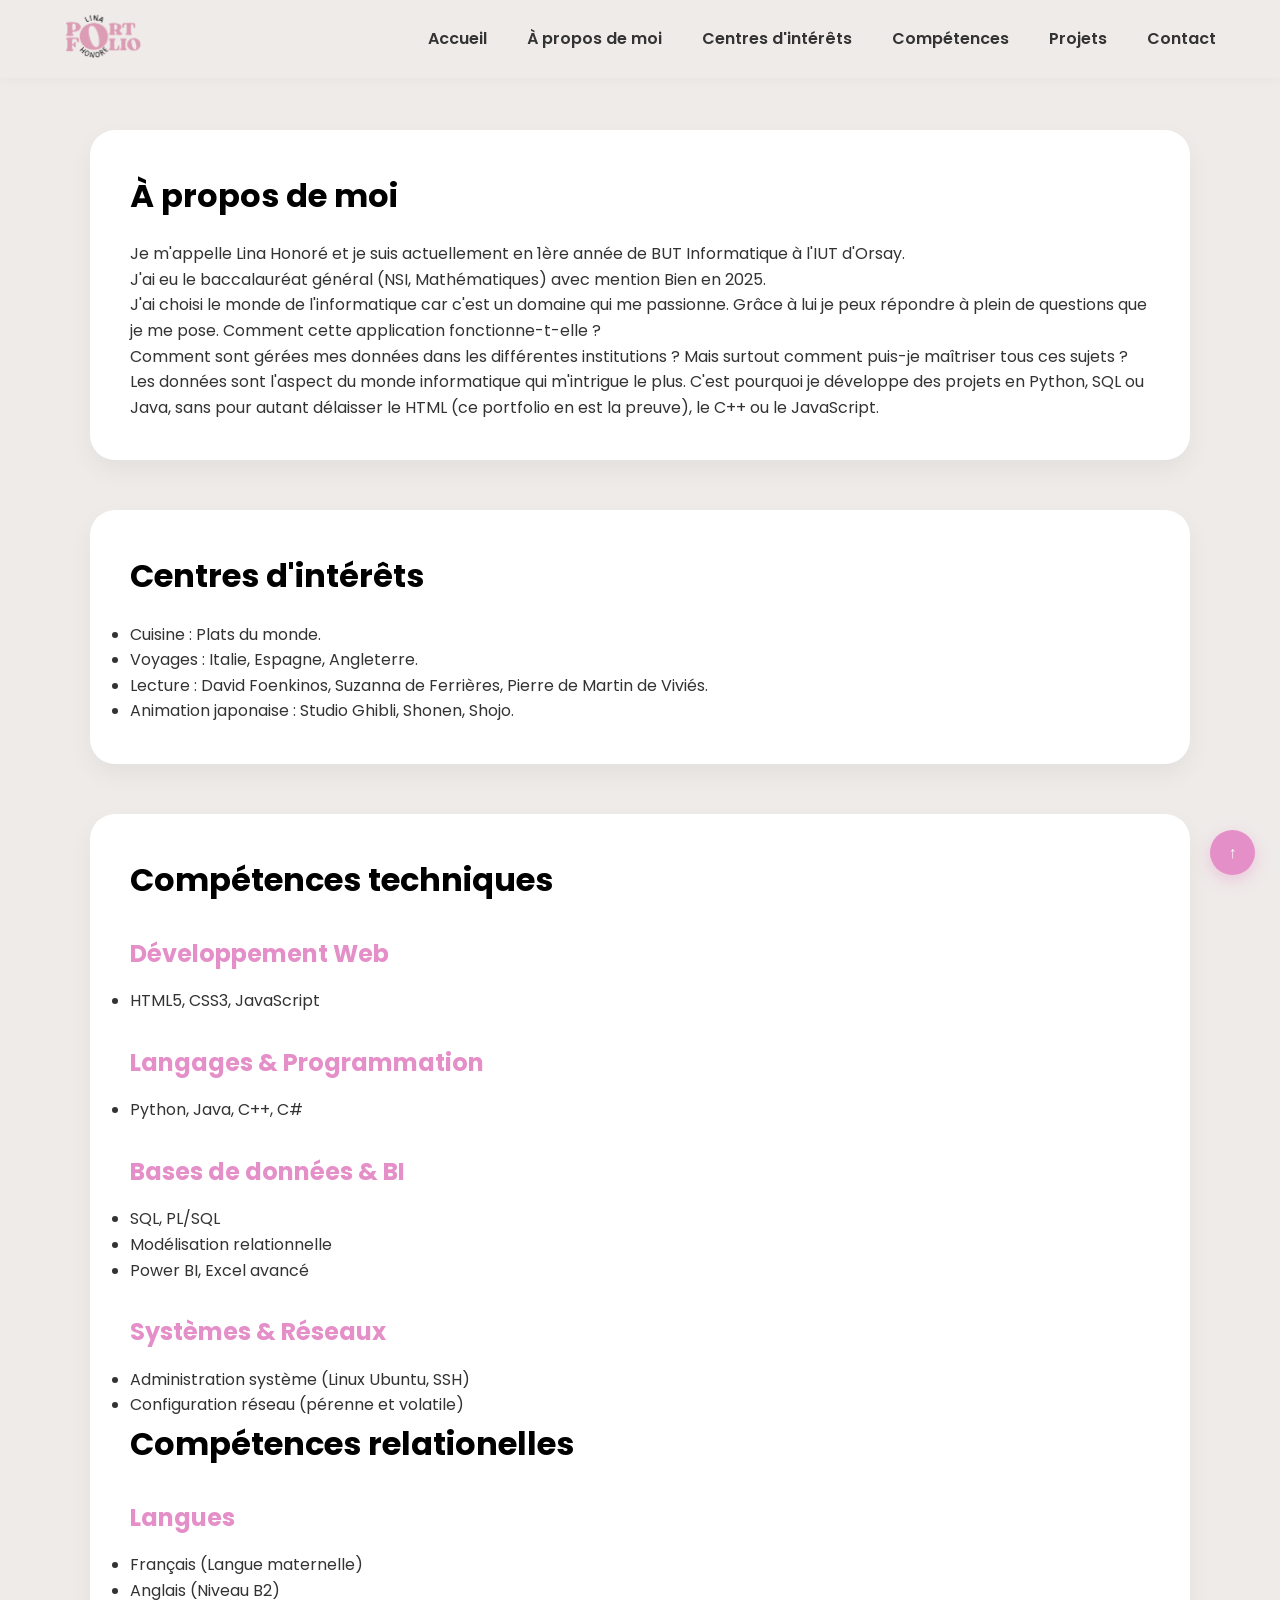
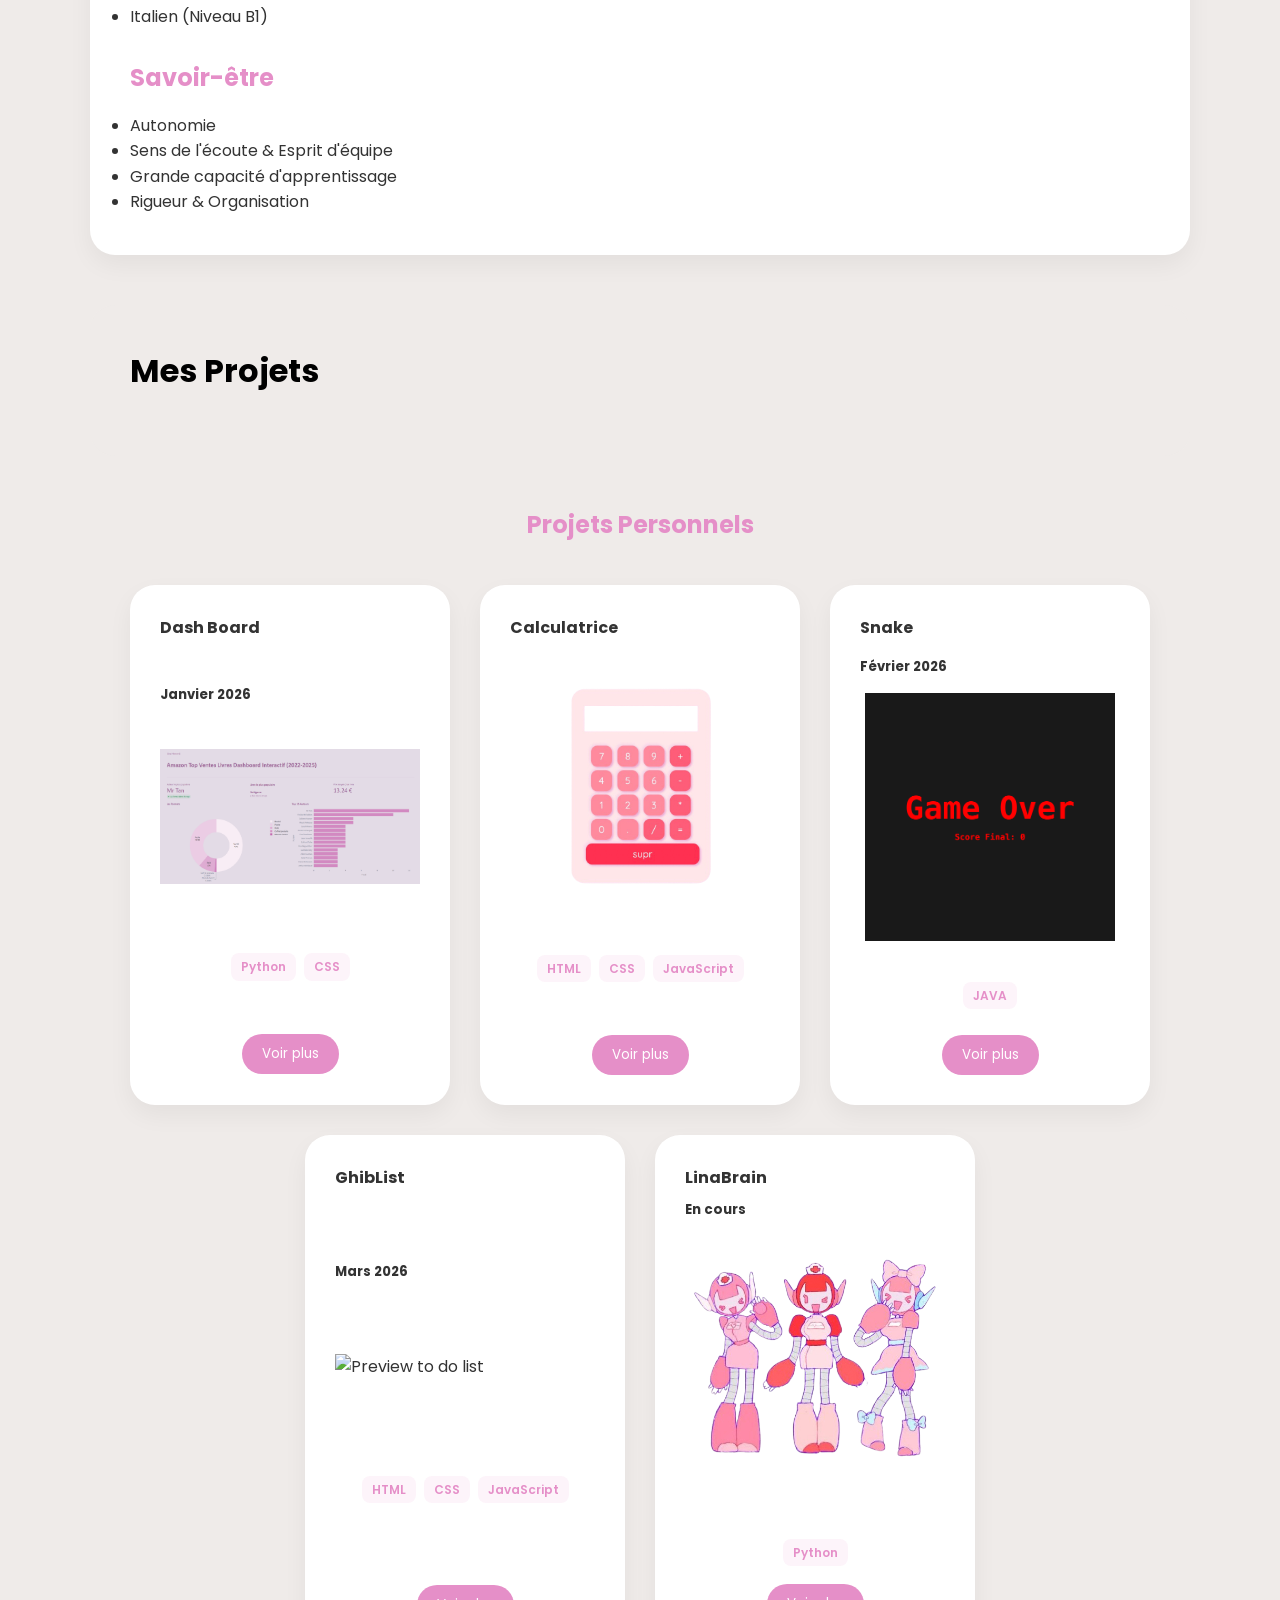
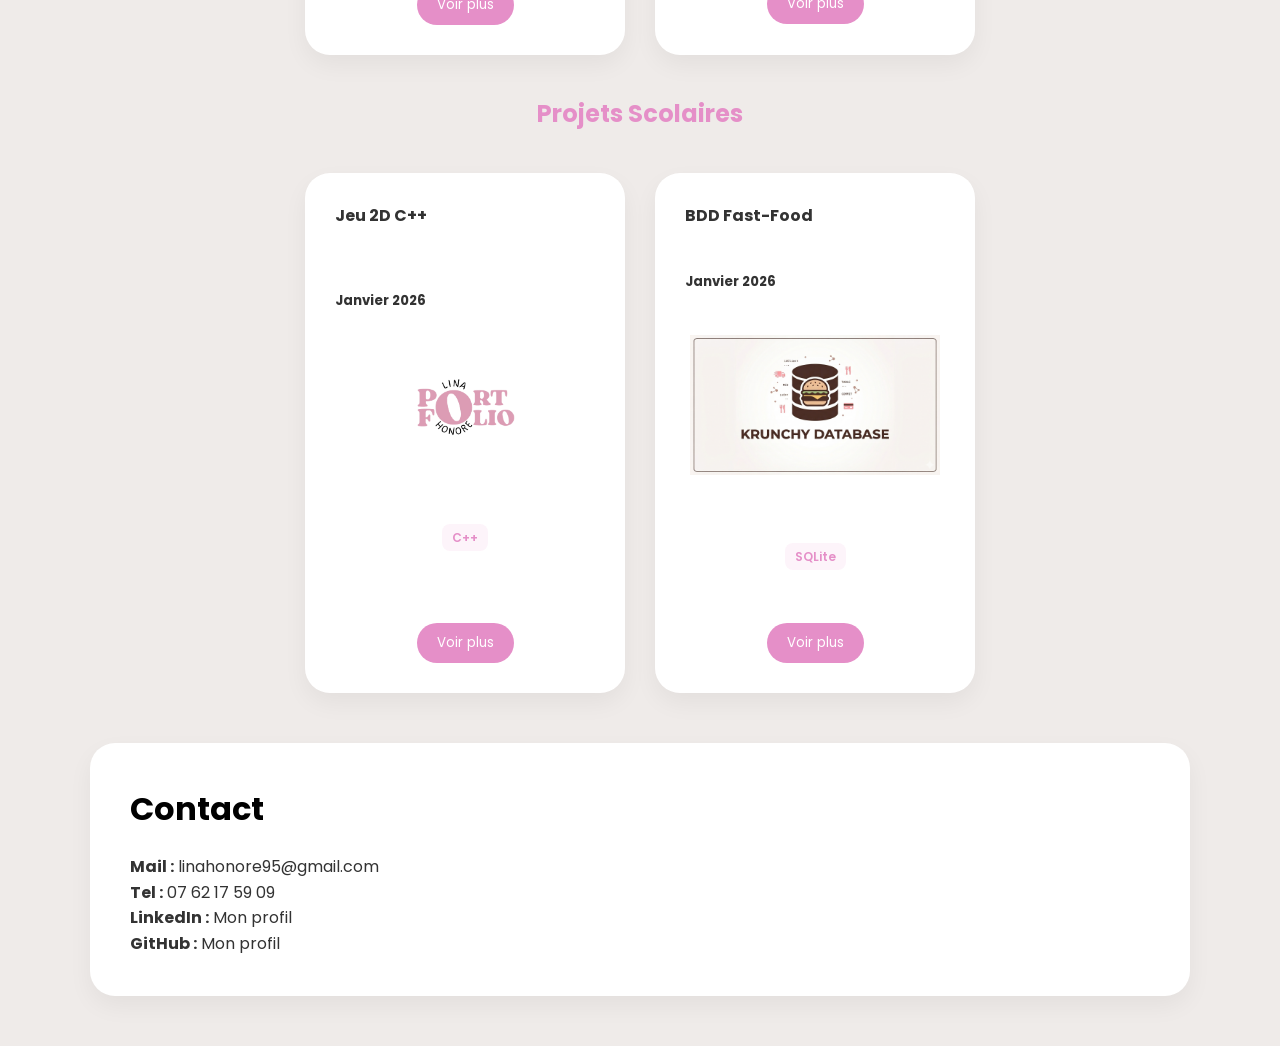
==== portfolio/portfolio.html @ df6c530e "ameliorations des competences" ====
<!DOCTYPE html>
<html lang="fr">
<head>
    <meta charset="UTF-8">
    <meta name="viewport" content="width=device-width, initial-scale=1.0">
    <link rel="stylesheet" href="./portfolio.css">
    <link href="https://fonts.googleapis.com/css2?family=Poppins:wght@400;600&display=swap" rel="stylesheet">
    <link rel="icon" type="image/png" href="./images/rond_rose.png">
    <title>Portfolio - Lina Honoré</title>
</head> 
<body>
    <header>
        <nav class="navbar">
            <div class="logo"><img src="./images/logo.png" alt="Logo"></div>
            
            <button class="hamburger" id="hamburger-btn">
                <span></span>
                <span></span>
                <span></span>
            </button>

            <ul class="nav-links" id="nav-menu">
                <li><a href="#">Accueil</a></li>
                <li><a href="#ABT_ME">À propos de moi</a></li>
                <li><a href="#INTERET">Centres d'intérêts</a></li>
                <li><a href="#COMPETENCES">Compétences</a></li> 
                <li class="dropdown">
                    <a href="#PROJECT">Projets</a>
                    <ul class="dropdown-menu">
                        <li><a href="#PERSO">Personnels</a></li>
                        <li><a href="#SCHOOL">Scolaires</a></li>
                    </ul>
                </li>
                <li><a href="#CONTACT">Contact</a></li>
            </ul>
        </nav>
    </header>

    <main>
        <section id="ABT_ME" class="card-large">
            <article>
                <h1>À propos de moi</h1>
                <p>Je m'appelle Lina Honoré et je suis actuellement en <bold>1ère année de BUT Informatique</bold> à l'IUT d'Orsay.</p>
                <p>J'ai eu le baccalauréat général (NSI, Mathématiques) avec mention Bien en 2025.</p>
                <p>J'ai choisi le monde de l'informatique car c'est un domaine qui me passionne. Grâce à lui je peux répondre à plein de questions que je me pose. Comment cette application fonctionne-t-elle ? <br>Comment sont gérées mes données dans les différentes institutions ? Mais surtout comment puis-je maîtriser tous ces sujets ?</p>
                <p>Les données sont l'aspect du monde informatique qui m'intrigue le plus. C'est pourquoi je développe des projets en Python, SQL ou Java, sans pour autant délaisser le HTML (ce portfolio en est la preuve), le C++ ou le JavaScript.</p>
            </article>
        </section>

        <section id="INTERET" class="card-large">
            <article>
                <h1>Centres d'intérêts</h1>
                <ul>
                    <li> Cuisine : Plats du monde.</li>
                    <li> Voyages : Italie, Espagne, Angleterre.</li>
                    <li> Lecture : David Foenkinos, Suzanna de Ferrières, Pierre de Martin de Viviés.</li>
                    <li>Animation japonaise : Studio Ghibli, Shonen, Shojo.</li>
                </ul>
            </article>
        </section>

        <section id="COMPETENCES" class="card-large">
            <article class="competences">
                <h1>Compétences techniques</h1>

                 <h3>Développement Web</h3>
                    <ul> 
                        <li>HTML5, CSS3, JavaScript</li>
                    </ul>

                <h3>Langages & Programmation</h3>
                    <ul> 
                        <li>Python, Java, C++, C#</li>
                    </ul>

                <h3>Bases de données & BI</h3>
                    <ul> 
                        <li>SQL, PL/SQL</li>
                        <li>Modélisation relationnelle</li>
                        <li>Power BI, Excel avancé</li>
                    </ul>

                <h3>Systèmes & Réseaux</h3>
                    <ul> 
                        <li>Administration système (Linux Ubuntu, SSH)</li>
                        <li>Configuration réseau (pérenne et volatile)</li>
                    </ul>

                <h1>Compétences relationelles</h1>

                <h3>Langues</h3>
                    <ul> 
                        <li>Français (Langue maternelle)</li>
                        <li>Anglais (Niveau B2)</li>
                        <li>Italien (Niveau B1)</li>
                    </ul>

                    <h3>Savoir-être</h3> 
                    <ul> 
                        <li>Autonomie</li>
                        <li>Sens de l'écoute & Esprit d'équipe</li>
                        <li>Grande capacité d'apprentissage</li>
                        <li>Rigueur & Organisation</li> 
                    </ul>
            </article>
        </section>

        <section id="PROJECT" class="card-large">
            <h2>Mes Projets</h2>
        </section>

        <div class="container">
            <h3 id="PERSO">Projets Personnels</h3>
            <div class="project-grid">
                
                <article class="flash-card">
                    <div class="card-inner">
                        <div class="card-front">
                            <h4>Dash Board</h4>
                            <h5>Janvier 2026</h5>
                            <img src="images/dashboard.PNG" alt="dashboard">
                            <div class="infos">
                                <p>Python</p><p>CSS</p>
                            </div>
                            <button class="btn-flip">Voir plus</button>
                        </div>
                        <div class="card-back">
                            <p>Analyse dynamique des <strong>top ventes de livres Amazon</strong> sur 4 ans. Ce projet Python m'a permis de relever le défi du Data Cleaning pour transformer un dataset brut en indicateurs visuels.</p>
                            <div class="card-footer">
                                <a href="https://dashboardamazon-ty3m9qspj4ftuhwtfvxdkk.streamlit.app" target="_blank" class="btn-project">Voir le Dashboard</a>
                                <div class="sources">
                                    <span>Aide :</span>
                                    <a href="https://youtu.be/D0D4Pa22iG0" target="_blank">Vidéo 1</a>, 
                                    <a href="https://youtu.be/fThcHGiTOeQ" target="_blank">Vidéo 2</a>
                                </div>
                                <div class="ameliorations">
                                    <ul>Améliorations à venir : 
                                        <li> Trier par plusieurs auteurs ou titres </li>
                                    </ul>
                                </div>
                            </div>
                            <button class="btn-flip back">Retour</button>
                        </div>
                    </div>
                </article>

                <article class="flash-card">
                    <div class="card-inner">
                        <div class="card-front">
                            <h4>Calculatrice</h4>
                            <img src="./images/image_calc.png" alt="Calculatrice" style="width:150px">
                            <div class="infos">
                                <p>HTML</p><p>CSS</p><p>JavaScript</p>
                            </div>
                            <button class="btn-flip">Voir plus</button>
                        </div>
                        <div class="card-back">
                            <p>J'ai réalisé une calculatrice à l'aide de HTML, CSS et JavaScript. Cela a été amusant et m'a permis d'apprendre quelques bases en JS.</p>
                            <div class="card-footer">
                                <a href="./calculatrice/calculatrice.html" class="btn-project">Tester</a>
                                <div class="sources">
                                    <span>Aide :</span>
                                    <a href="https://youtu.be/WfFWiy2Xu3M" target="_blank">Vidéo 1</a>
                                </div>
                                <div class="ameliorations">
                                    <ul>Améliorations à venir : 
                                        <li> Ajouter racine carrée </li>
                                        <li> Parenthèses pour la priorité </li>
                                    </ul>
                                </div>
                            </div>
                            <button class="btn-flip back">Retour</button>
                        </div>
                    </div>
                </article>

                <article class="flash-card">
                    <div class="card-inner">
                        <div class="card-front">
                            <h4>Snake</h4>
                            <h5>Février 2026</h5>
                            <img src="images/GAMEOVER.png" alt="Snake" style="width:250px;"> 
                            <div class="infos">
                                <p>JAVA</p>
                            </div>
                            <button class="btn-flip">Voir plus</button>
                        </div>
                        <div class="card-back">
                            <p>Pour me familiariser avec le JAVA avant le début de mon S2 j'ai décidé de reproduire l'incontournable jeu du serpent mangeur de pommes.</p>
                            <div class="card-footer">
                                <a href="https://github.com/hnrlina/java-snake-game" target="_blank" class="btn-project">Code Source</a>
                                <div class="sources">
                                    <span>Aide :</span>
                                    <a href="https://www.youtube.com/watch?v=bI6e6qjJ8JQ" target="_blank">Vidéo</a> 
                                </div>
                                <div class="ameliorations">
                                    <ul>Améliorations à venir : 
                                        <li> Travail sur le design du serpent </li>
                                        <li> Faire apparaître plusieurs pommes </li>
                                    </ul>
                                </div>
                            </div>
                            <button class="btn-flip back">Retour</button>
                        </div>
                    </div>
                </article>
                
                <article class="flash-card">
                    <div class="card-inner">
                        <div class="card-front">
                            <h4>GhibList</h4>
                            <h5>Mars 2026</h5>
                           <img src="images/PreviewToDo.png" alt="Preview to do list" style="width: 1000px;">
                            <div class="infos">
                                <p>HTML</p><p>CSS</p><p>JavaScript</p>
                            </div>
                            <button class="btn-flip">Voir plus</button>
                        </div>
                        <div class="card-back">
                            <p>J'aime beaucoup m'organiser et je voulais une to do list qui me corresponde, alors en faire une sur le thème de studio ghibli était un choix parfait.<br/> Elle a pour fonctionnalité d'ajouter et supprimer des tâches, d'en marquer comme terminer et elle a une barre du progression.</p>
                            <div class="card-footer">
                                <a href="https://hnrlina.github.io/ghiblist/" class="btn-project">Faites votre liste</a>
                                <div class="sources">
                                    <span>Aide :</span>
                                    <a href="https://www.youtube.com/watch?v=G0jO8kUrg-I&t=133s" target="_blank">Vidéo</a>
                                </div>
                            </div>
                            <button class="btn-flip back">Retour</button>
                        </div>
                    </div>
                </article>
                
                <article class="flash-card">
                    <div class="card-inner">
                        <div class="card-front">
                            <h4>LinaBrain</h4>
                            <h5>En cours</h5>
                            <img src="images/pinkrobot.png" alt="Snake" style="width:250px;"> 
                            <div class="infos">
                                <p>Python</p>
                            </div>
                            <button class="btn-flip">Voir plus</button>
                        </div>
                        <div class="card-back">
                            <p>Création d'un modèle de langage spécialisé par Transfer Learning.</p>
                            <div class="card-footer">
                                <a href="" target="_blank" class="btn-project">À venir</a>
                            </div>
                            <button class="btn-flip back">Retour</button>
                        </div>
                    </div>
                </article>
            </div>
        </div>

        <div class="container">
            <h3 id="SCHOOL">Projets Scolaires</h3>
            <div class="project-grid">
                
                <article class="flash-card">
                    <div class="card-inner">
                        <div class="card-front">
                            <h4>Jeu 2D C++</h4>
                            <h5>Janvier 2026</h5>
                            <img src="images/logo.png" alt="C++" style="width:100px;">
                            <div class="infos"><p>C++</p></div>
                            <button class="btn-flip">Voir plus</button>
                        </div>
                        <div class="card-back">
                            <p>Développement d'un jeu en C++ utilisant des concepts de programmation orientée objet appris en cours.</p>
                            <div class="card-footer">
                                <a href="https://github.com/hnrlina/MonJeuSDL2" class="btn-project">En savoir plus</a>
                            </div>
                            <button class="btn-flip back">Retour</button>
                        </div>
                    </div>
                </article>

                <article class="flash-card">
                    <div class="card-inner">
                        <div class="card-front">
                            <h4>BDD Fast-Food</h4>
                            <h5>Janvier 2026</h5>
                            <img src="images/bdd.png" alt="SQL" style="width:250px;"> 
                            <div class="infos"><p>SQLite</p></div>
                            <button class="btn-flip">Voir plus</button>
                        </div>
                        <div class="card-back">
                            <p>Conception et implémentation d'une base de données relationnelle SQL.</p>
                            <div class="card-footer">
                                <a href="https://github.com/hnrlina/BDD-FastFood/" class="btn-project">En savoir plus</a>
                            </div>
                            <button class="btn-flip back">Retour</button>
                        </div>
                    </div>
                </article>

            </div>
        </div>

        <section id="CONTACT" class="card-large">
            <h1>Contact</h1>
            <p><strong>Mail :</strong> linahonore95@gmail.com</p>
            <p><strong>Tel :</strong> 07 62 17 59 09</p>
            <p><strong>LinkedIn :</strong> <a href="https://www.linkedin.com/in/lina-honoré-961589383" target="_blank">Mon profil</a></p>
            <p><strong>GitHub :</strong> <a href="https://github.com/hnrlina" target="_blank">Mon profil</a></p>
        </section>

        <a href="#" class="back-to-top">↑</a>    
    </main>

    <script>
        // --- GESTION DES FLIP CARDS ---
        document.querySelectorAll('.btn-flip').forEach(btn => {
            btn.addEventListener('click', function(e) {
                e.stopPropagation(); 
                this.closest('.flash-card').classList.toggle('is-flipped');
            });
        });

        // --- GESTION DU MENU MOBILE ---
        const hamburgerBtn = document.getElementById('hamburger-btn');
        const navMenu = document.getElementById('nav-menu');
        const navLinks = document.querySelectorAll('.nav-links a');

        hamburgerBtn.addEventListener('click', () => {
            hamburgerBtn.classList.toggle('active');
            navMenu.classList.toggle('active');
        });

        navLinks.forEach(link => {
            link.addEventListener('click', () => {
                hamburgerBtn.classList.remove('active');
                navMenu.classList.remove('active');
            });
        });
    </script>
</body>
</html>
---- portfolio/portfolio.css ----
/*couleur golbal*/
:root {
    --bg-main: #EFEBE9;
    --bg-card: #FFFFFF;
    --bg-nav: #EFEBE9;
    --accent: #E58FC8;
    --text-dark: #333333;
    --text-black: #000000;
    --shadow-soft: 0 10px 25px rgba(0, 0, 0, 0.05);
    --shadow-hover: 0 15px 35px rgba(229, 143, 200, 0.2);
    --transition: all 0.3s ease;
}

* { margin: 0; padding: 0; box-sizing: border-box; }
html { scroll-behavior: smooth; }
body { 
    background-color: var(--bg-main); 
    font-family: 'Poppins', sans-serif; 
    color: var(--text-dark); 
    line-height: 1.6;
    padding-top: 80px;
}

/*navbar + hamburger */
.navbar {
    display: flex;
    align-items: center;
    justify-content: space-between;
    background-color: var(--bg-nav);
    padding: 10px 5%;
    position: fixed; 
    top: 0;
    left: 0;
    width: 100%; 
    z-index: 1000;
    box-shadow: 0 2px 10px rgba(0,0,0,0.03);
}

.logo img { height: 50px; }

.nav-links { display: flex; list-style: none; gap: 40px; }

.nav-links a {
    text-decoration: none !important;
    color: inherit;
    font-weight: 600;
    position: relative;
    transition: color 0.3s;
}

/* Animation soulignement liens */
.nav-links a:not(.btn-project)::after {
    content: '';
    display: block;
    width: 0;
    height: 2px;
    background: var(--accent);
    transition: width 0.3s;
    position: absolute;
    bottom: -2px;
    left: 0;
}
.nav-links a:hover::after { width: 100%; }

/* Style du bouton Hamburger (Caché sur PC) */
.hamburger {
    display: none;
    flex-direction: column;
    justify-content: space-between;
    width: 30px;
    height: 21px;
    background: none;
    border: none;
    cursor: pointer;
    padding: 0;
    z-index: 2000;
}
.hamburger span {
    width: 100%;
    height: 3px;
    background-color: var(--text-dark);
    border-radius: 3px;
    transition: all 0.3s ease;
}

a {
text-decoration: none !important;
color: inherit;
position: relative;
transition: color 0.3s;
}

a:not(.back-to-top):not(.btn-project)::after {
content: '';
display: block;
width: 0;
height: 2px;
background: #E58FC8;
transition: width 0.3s;
position: absolute;
bottom: -2px;
left: 0;
}

a:not(.back-to-top):not(.btn-project):hover::after {
width: 100%;
}

a:hover {
color: #E58FC8;
}
/*menu réduit (déroulant) */
.dropdown { position: relative; }
.dropdown-menu {
    position: absolute; top: 100%; left: 0; background: white;
    min-width: 160px; padding: 10px 0; border-radius: 8px;
    box-shadow: var(--shadow-soft); opacity: 0; visibility: hidden;
    transform: translateY(10px); transition: var(--transition);
}
.dropdown:hover .dropdown-menu { opacity: 1; visibility: visible; transform: translateY(0); }
.dropdown-menu li { list-style: none; padding: 5px 20px; }

/*taille des cartes */
.container { 
    max-width: 1100px; /* Augmenté de 1000px à 1100px */
    margin: 0 auto; 
    width: 95%; 
}

section { 
    max-width: 1100px; /* Augmenté de 1000px à 1100px */
    margin: 50px auto; 
    width: 95%; 
}
section[id="PROJECT"]{
    background-color: #EFEBE9;
    box-shadow: none;
}
.card-large {
    background: var(--bg-card);
    padding: 40px;
    border-radius: 25px;
    box-shadow: var(--shadow-soft);
}

h1, h2 { font-size: 2rem; margin-bottom: 20px; color: var(--text-black); }
h3 { color: var(--accent); margin: 40px 0 20px; font-size: 1.5rem; text-align: center;}
.competences h3 {
    text-align: left;
    margin: 30px 0 15px;
    color: var(--accent);
}

/* flashcards */
.project-grid {
    display: flex;
    flex-wrap: wrap;
    gap: 30px;
    justify-content: center;
    margin: 40px 0;
}

.flash-card {
    width: 320px; /* Taille pour 3 cartes sur 1100px */
    height: 520px; 
    perspective: 1000px;
    background-color: transparent;
    border: none;
    transition: transform 0.4s cubic-bezier(0.25, 0.8, 0.25, 1);
}

.card-inner {
    position: relative;
    width: 100%;
    height: 100%;
    transition: transform 0.8s cubic-bezier(0.4, 0, 0.2, 1);
    transform-style: preserve-3d;
}

.flash-card.is-flipped .card-inner { transform: rotateY(180deg); }

.card-front, .card-back {
    position: absolute;
    width: 100%;
    height: 100%;
    backface-visibility: hidden;
    background-color: #FFFFFF;
    border-radius: 25px;
    padding: 30px;
    box-shadow: var(--shadow-soft);
    display: flex;
    flex-direction: column;
    justify-content: space-between;
}

.ameliorations {
margin-top: 20px;
padding-top: 20px;
border-top: 1px solid #F5F5F5;
}

.ameliorations li {
font-size: 0.80rem;
list-style-type: none;
position: relative;
padding-left: 20px;
background-image: url("images/rond_rose.png");
margin-bottom: 5px;
text-align: left;
}

.ameliorations li::before {
content: "";
position: absolute;
left: 0;
top: 50%;
transform: translateY(-50%);
width: 15px;
height: 15px;
background-image: url("images/rond_rose.png");
background-size: contain;
background-repeat: no-repeat;
}

/* Cible toutes les images à l'intérieur de tes flash-cards */
.card-front img, .card-back img {
    display: block;      
    margin-left: auto;    
    margin-right: auto;   /* centrage */
    
    max-width: 100%;      /* Empêche l'image de déborder de la carte */
    height: auto;       
    
    margin-bottom: 15px;  /* Ajoute un petit espace sous l'image */
}

.card-back {
    transform: rotateY(180deg);
    background-color: #FFF9FC; 
    overflow-y: auto; 
}

.flash-card:hover { transform: translateY(-10px); }
.flash-card:hover .card-front { box-shadow: var(--shadow-hover); }

/* boutons + infos flashcards */
.btn-flip {
    background: var(--accent);
    color: white;
    border: none;
    padding: 10px 20px;
    border-radius: 20px;
    cursor: pointer;
    font-family: 'Poppins', sans-serif;
    align-self: center;
    transition: var(--transition);
}

.infos { display: flex; flex-wrap: wrap; gap: 8px; justify-content: center; margin: 10px 0; }
.infos p {
    background-color: rgba(229, 143, 200, 0.1); 
    color: var(--accent);       
    padding: 4px 10px;          
    border-radius: 8px;         
    font-size: 0.75rem;          
    font-weight: 600;           
}

.btn-project {
    display: inline-block;
    background: var(--accent);
    color: white !important;
    padding: 8px 15px;
    border-radius: 10px;
    font-size: 0.9rem;
    margin-bottom: 10px;
}



/* pour mobile */
@media (max-width: 768px) {
    
    .hamburger { display: flex; }

    
    .nav-links {
        position: fixed;
        top: 0;
        right: -100%; 
        width: 100%;  
        height: 100vh;
        background-color: var(--bg-nav);
        flex-direction: column;
        justify-content: center;
        align-items: center;
        transition: 0.4s ease-in-out;
        z-index: 1500;
        gap: 25px;
    }

    
    .nav-links.active {
        right: 0;
    }

    /* animation de la croix */
    .hamburger.active span:nth-child(1) { transform: translateY(9px) rotate(45deg); }
    .hamburger.active span:nth-child(2) { opacity: 0; }
    .hamburger.active span:nth-child(3) { transform: translateY(-9px) rotate(-45deg); }

    /* 5. Affichage des sous-menus en mobile */
    .dropdown-menu {
        display: block !important;
        position: static !important;
        visibility: visible !important;
        opacity: 1 !important;
        box-shadow: none !important;
        text-align: center;
        padding: 0 !important;
        transform: none !important;
    }
    .dropdown-menu li a { color: black; font-size: 0.9rem !important; }

    /* ajustement des cartes sur mobile */
    .flash-card { width: 100%; height: auto; min-height: 500px; }
    .card-large { padding: 25px; }
    h1 { font-size: 1.6rem; }
}


.back-to-top {
    position: fixed; bottom: 25px; right: 25px;
    background: var(--accent); color: white !important;
    width: 45px; height: 45px; border-radius: 50%;
    display: flex; align-items: center; justify-content: center;
    box-shadow: 0 5px 15px rgba(229, 143, 200, 0.4);
    z-index: 1000;
}
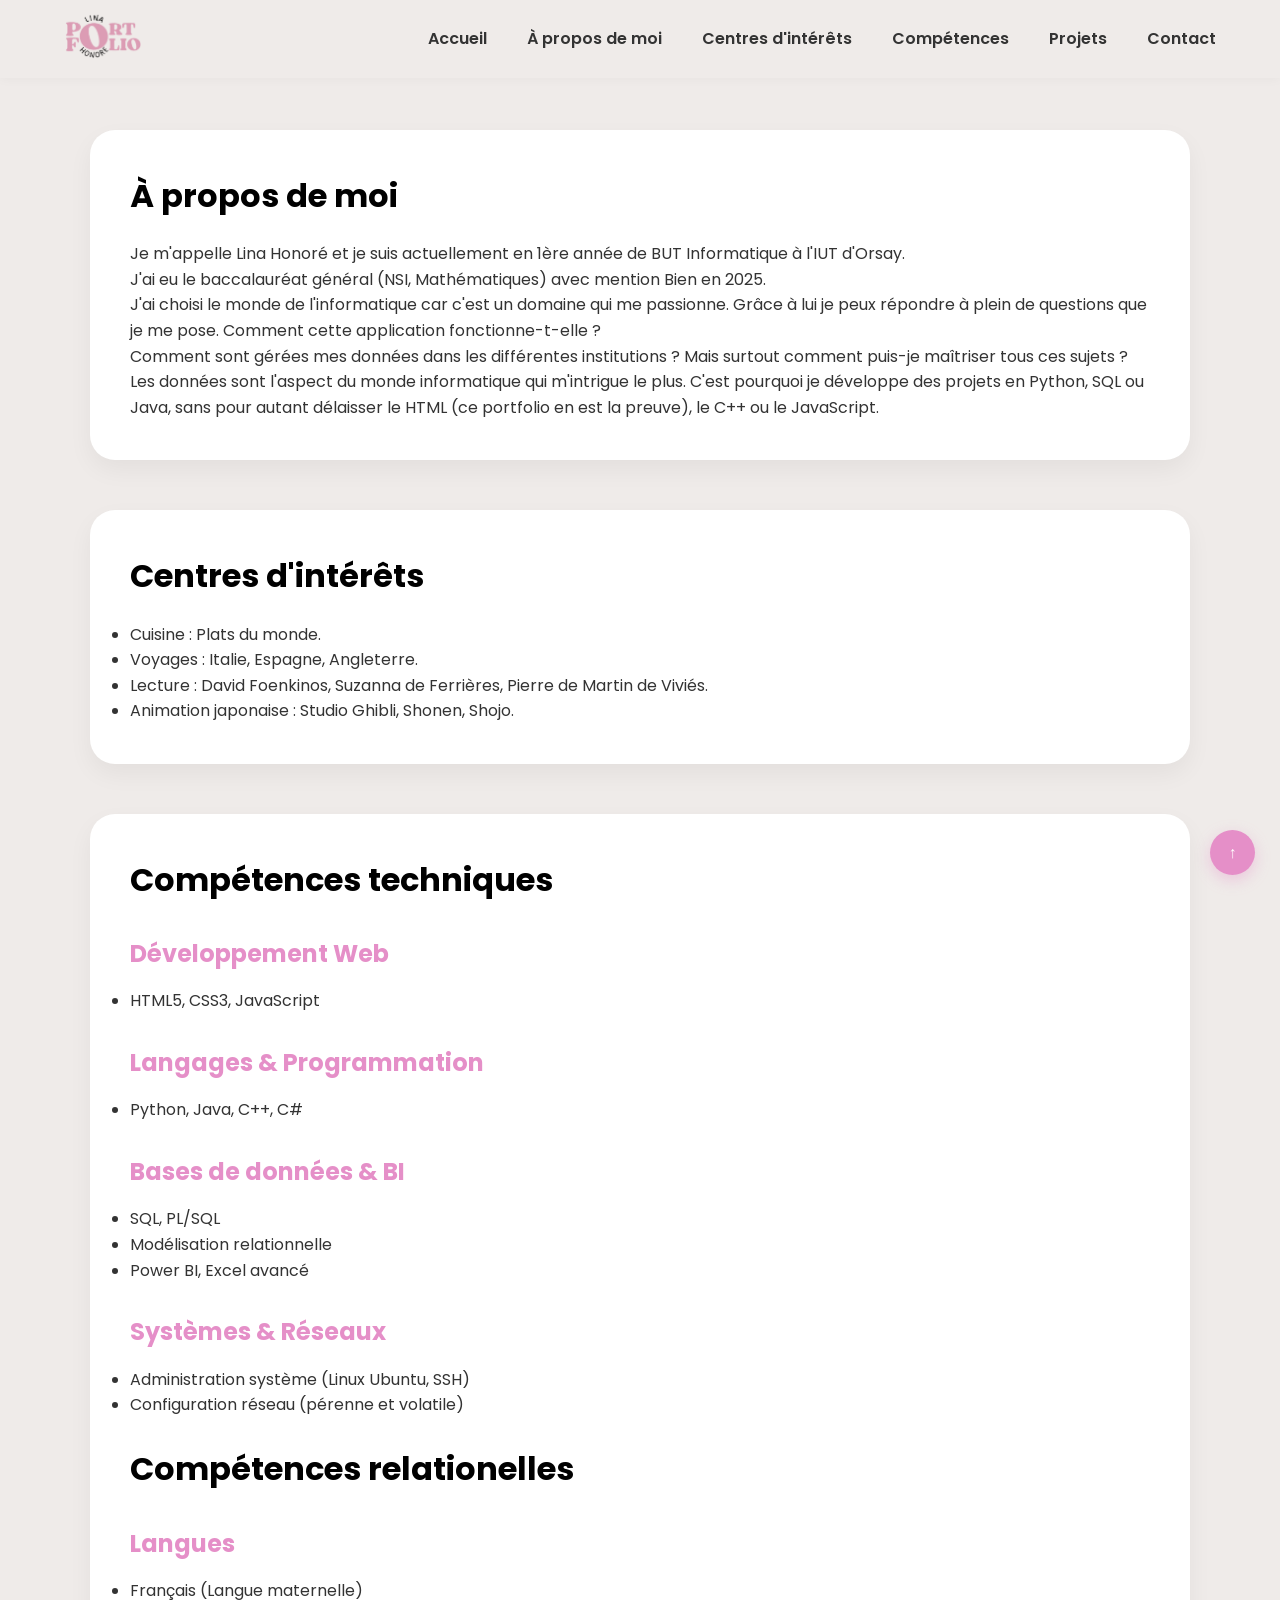
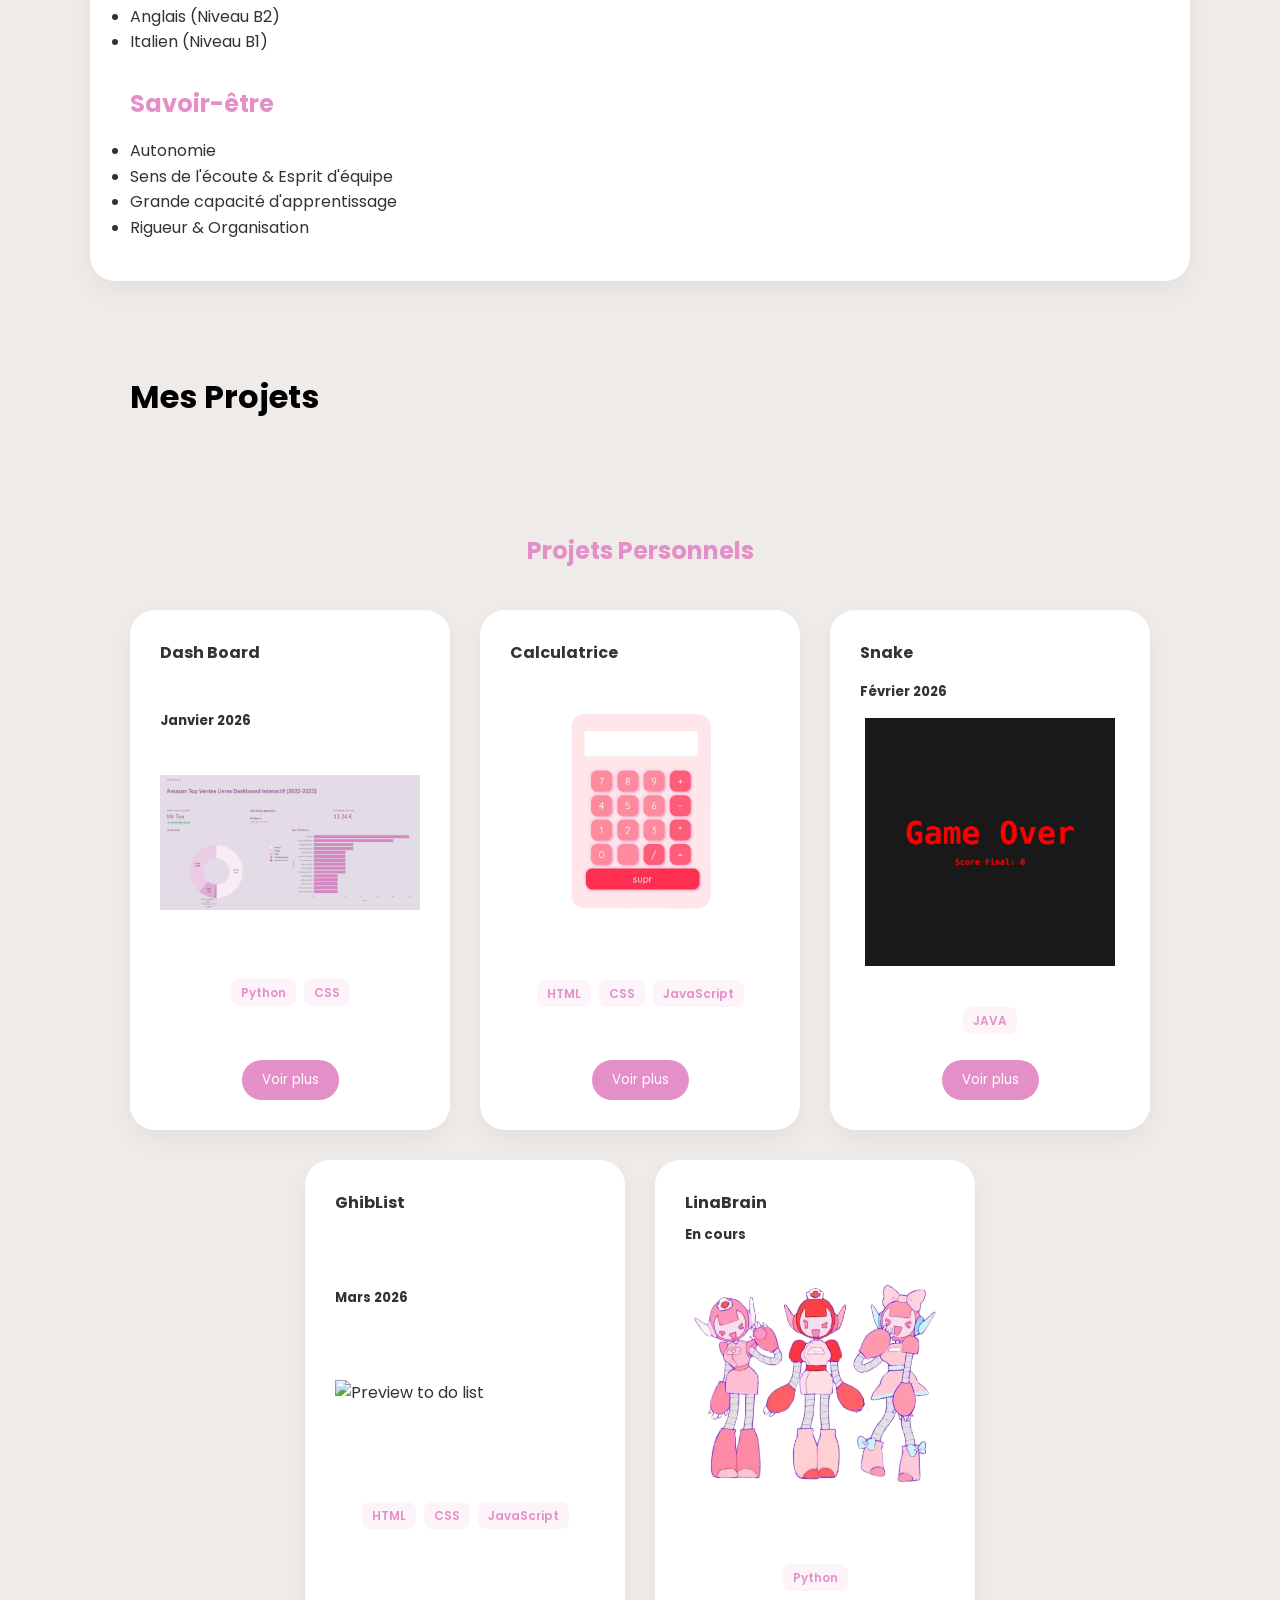
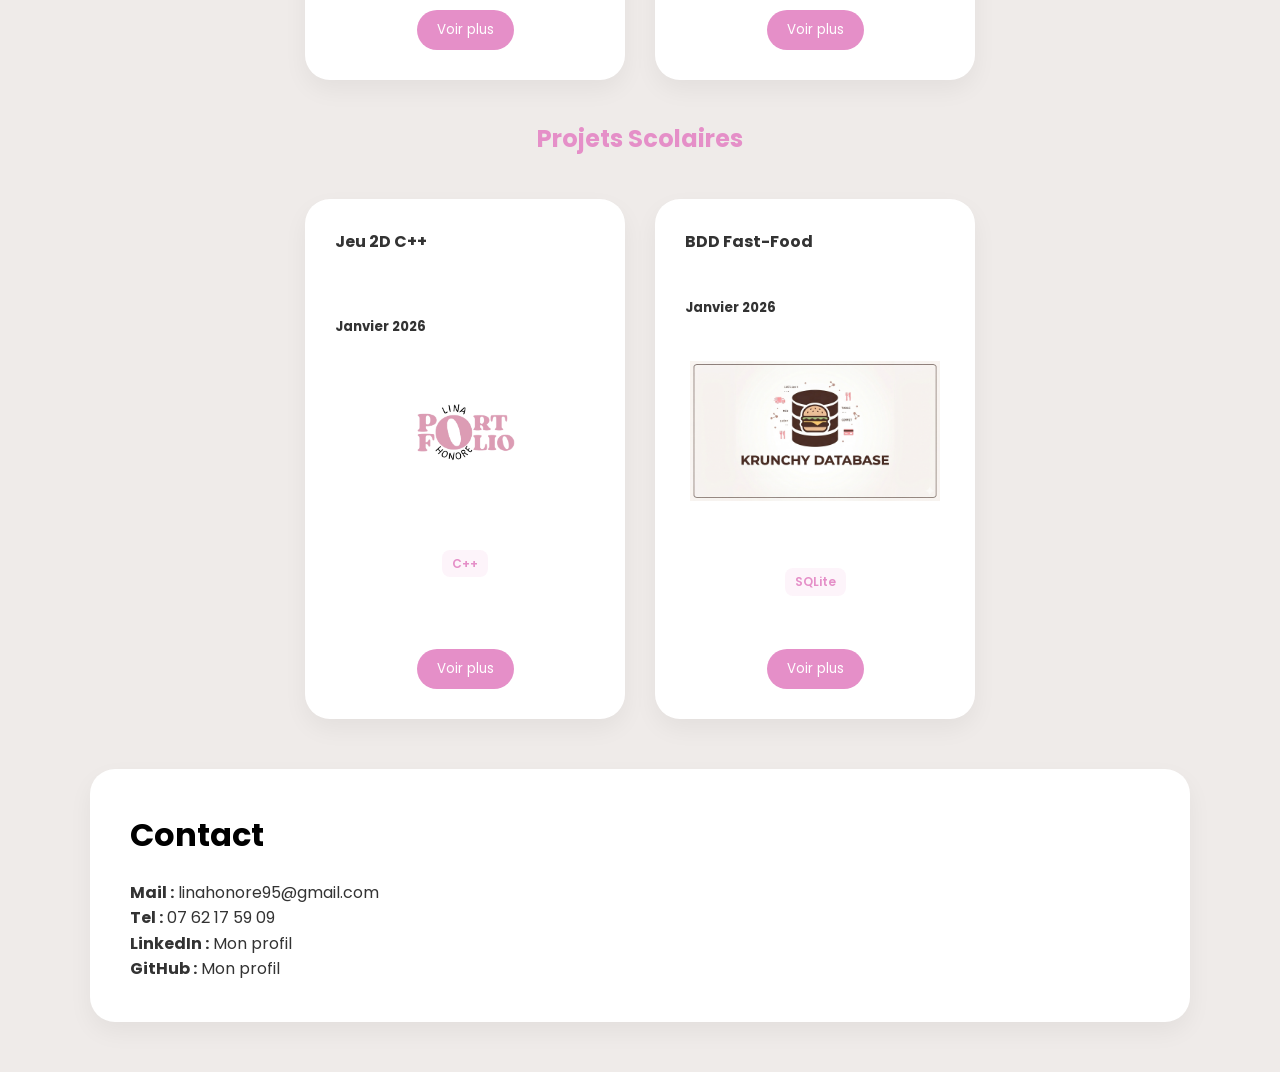
==== commit 7c410207: "saut de ligne" ====
--- a/portfolio/portfolio.html
+++ b/portfolio/portfolio.html
@@ -85,7 +85,7 @@
                         <li>Administration système (Linux Ubuntu, SSH)</li>
                         <li>Configuration réseau (pérenne et volatile)</li>
                     </ul>
-
+                <br/>
                 <h1>Compétences relationelles</h1>
 
                 <h3>Langues</h3>
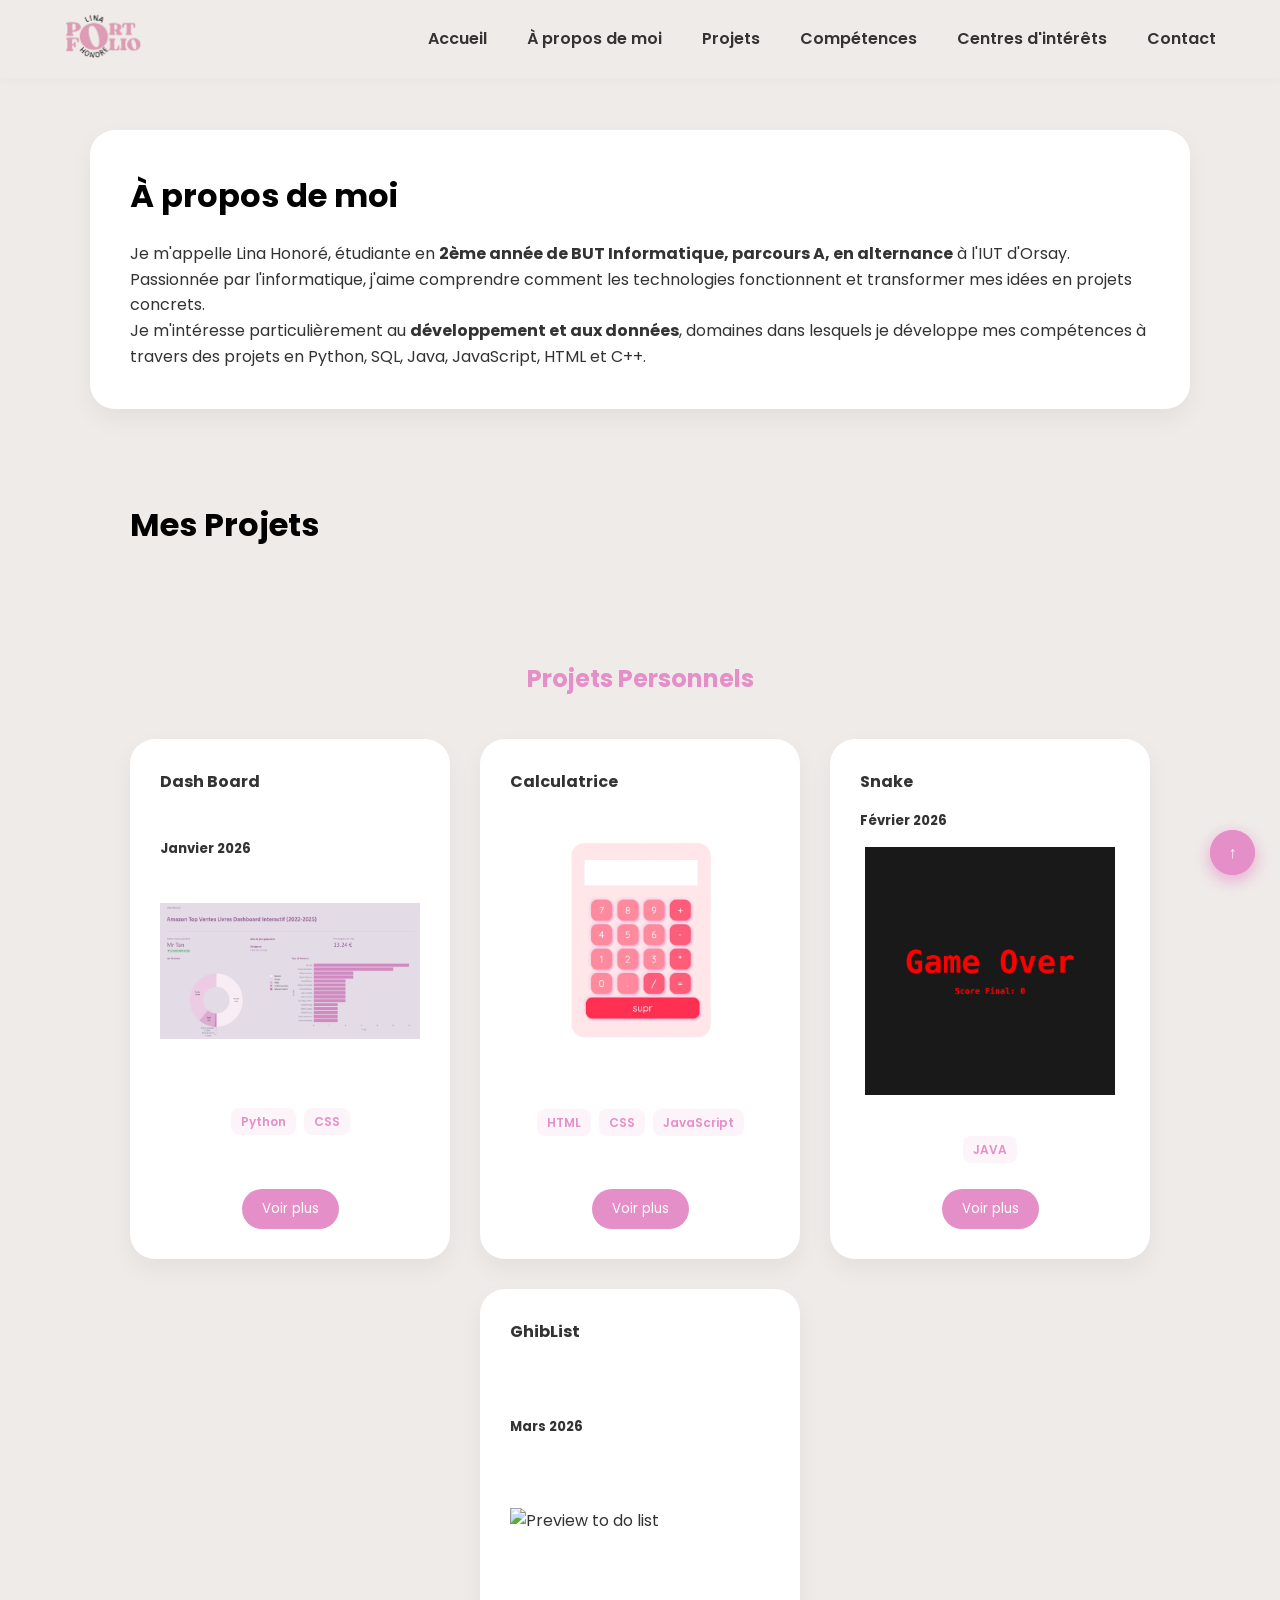
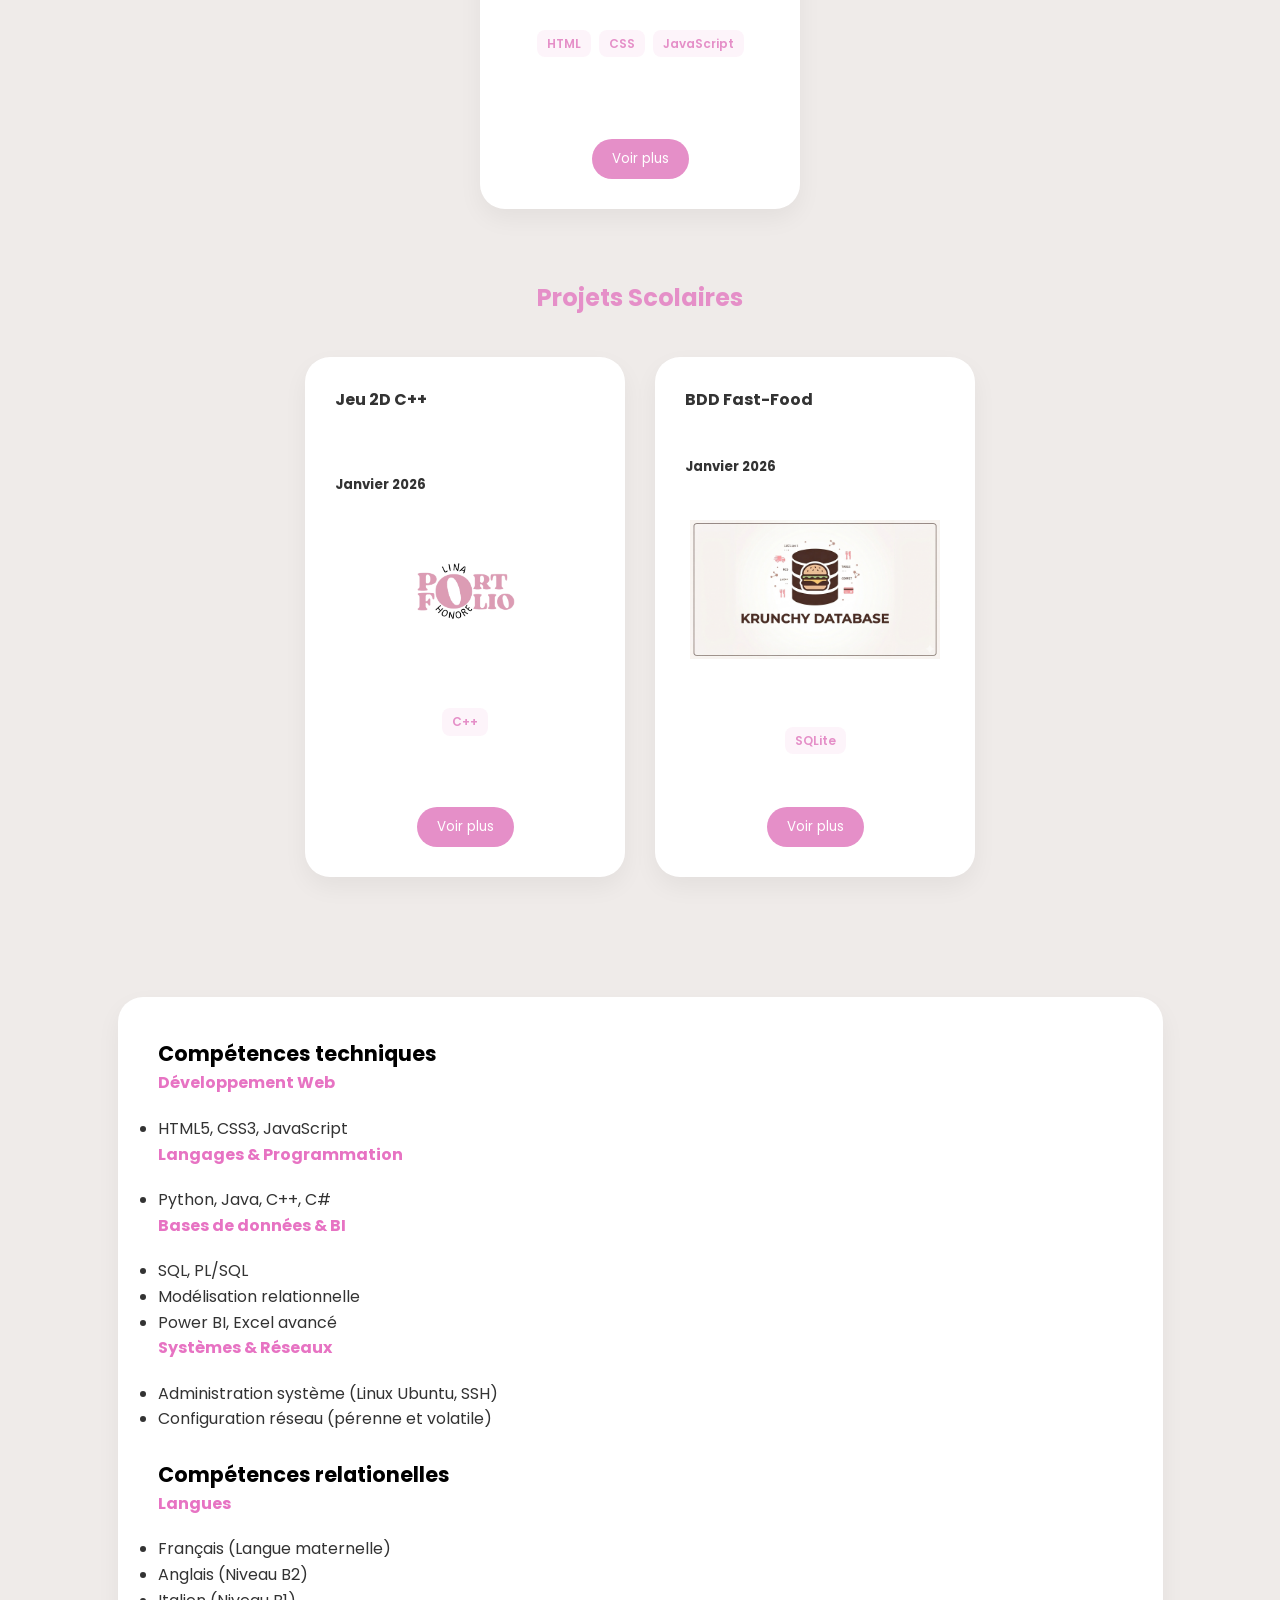
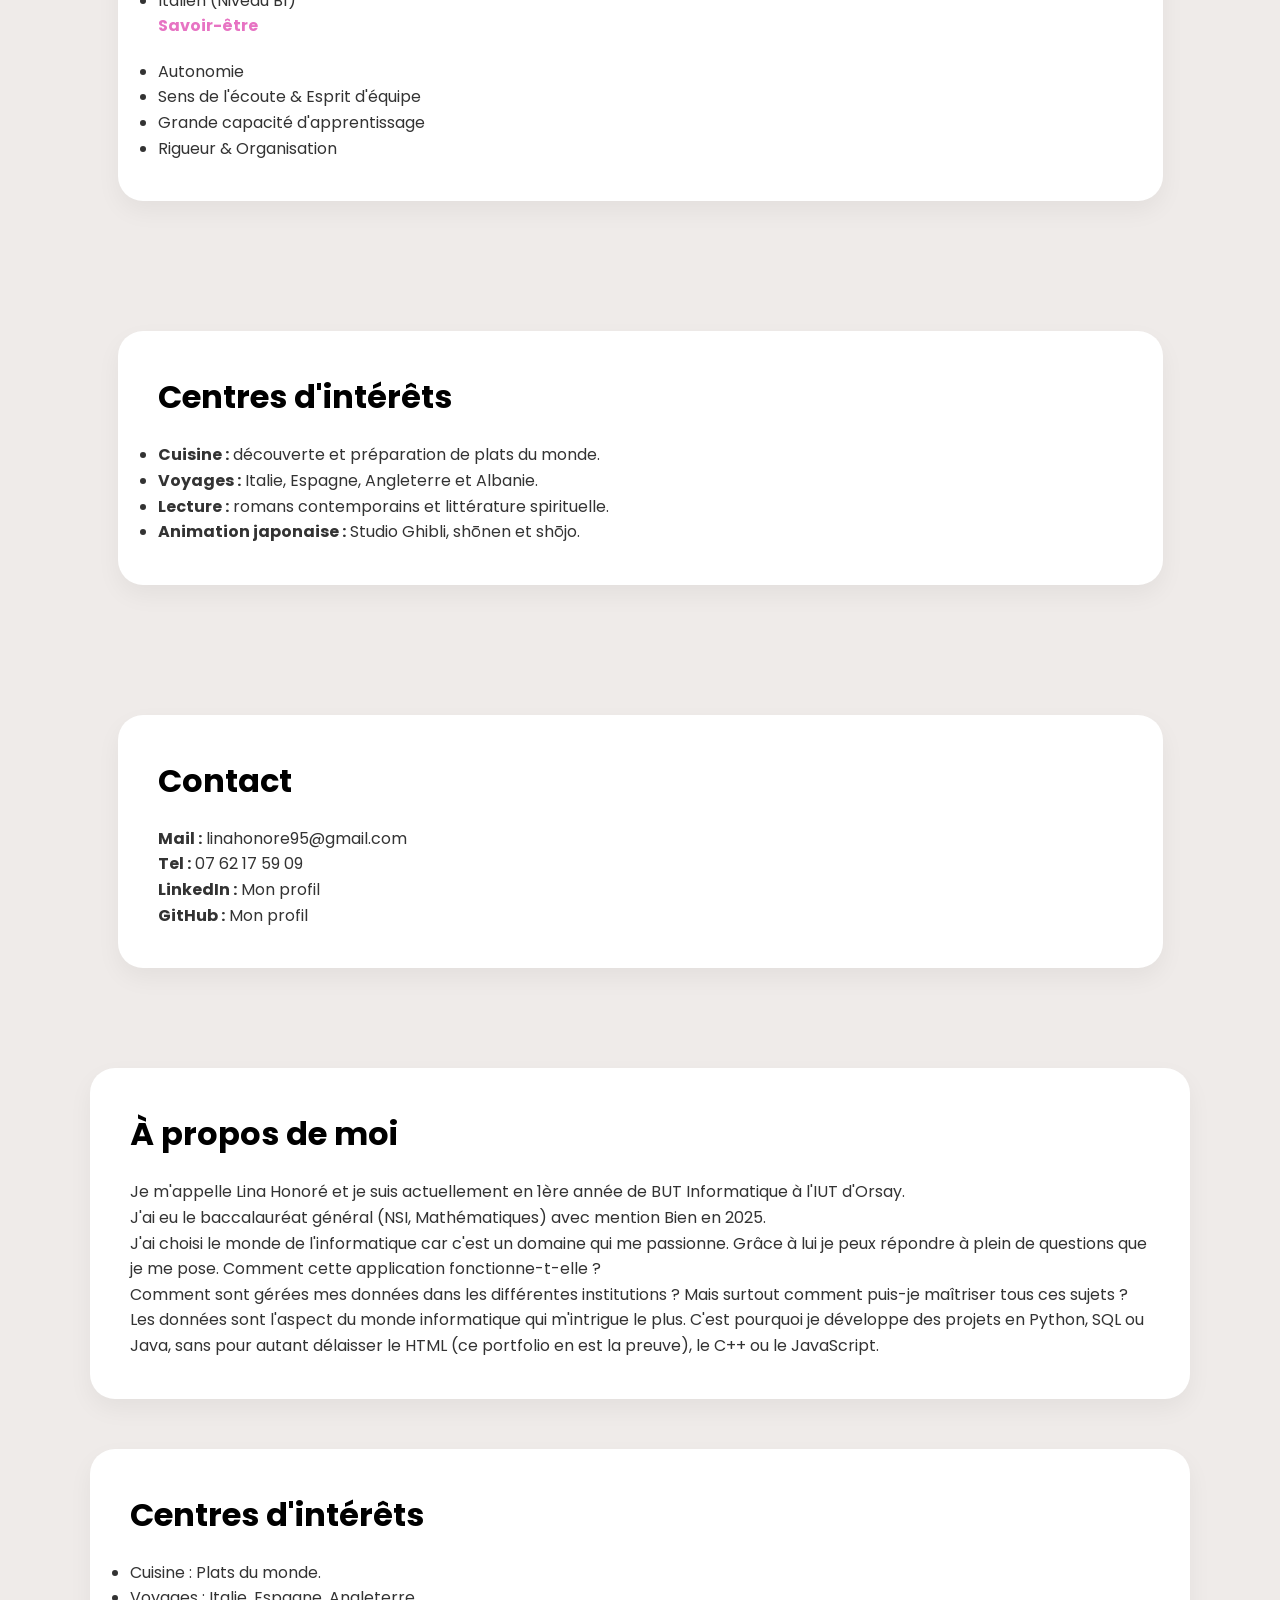
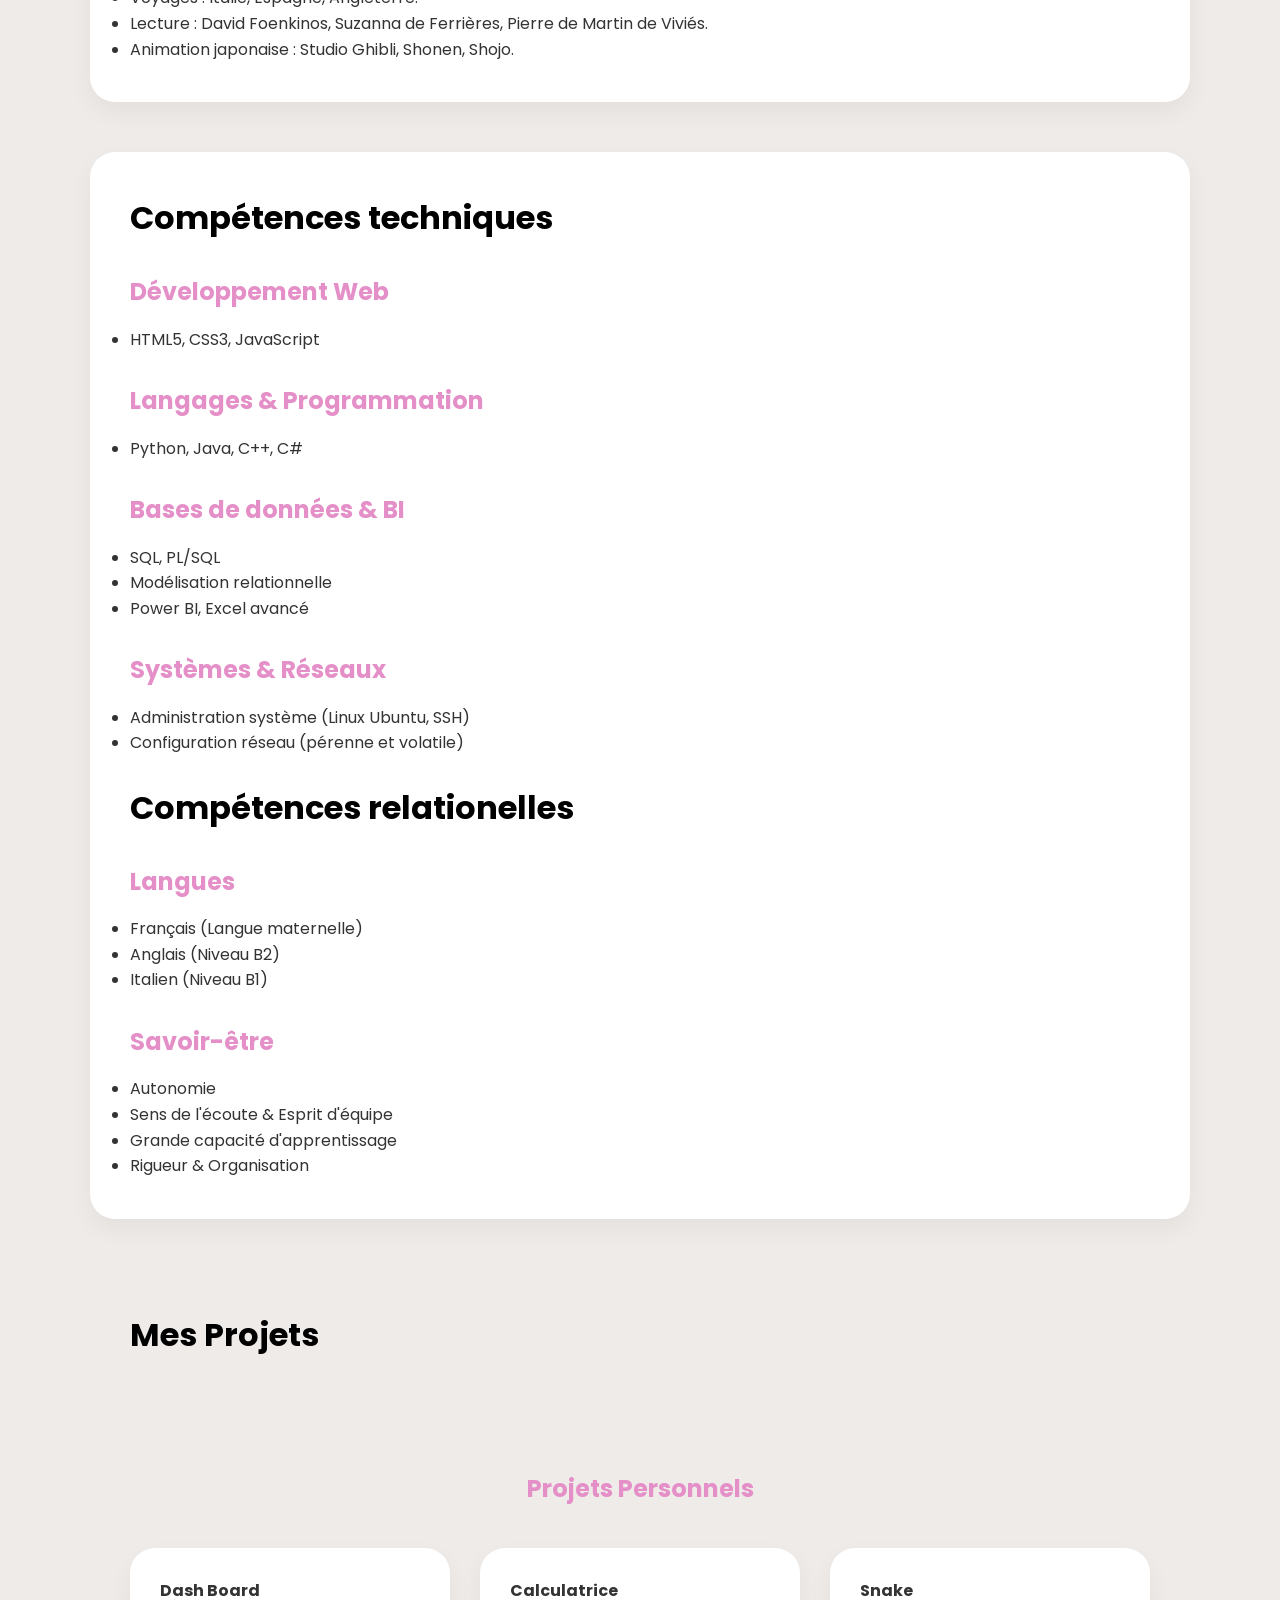
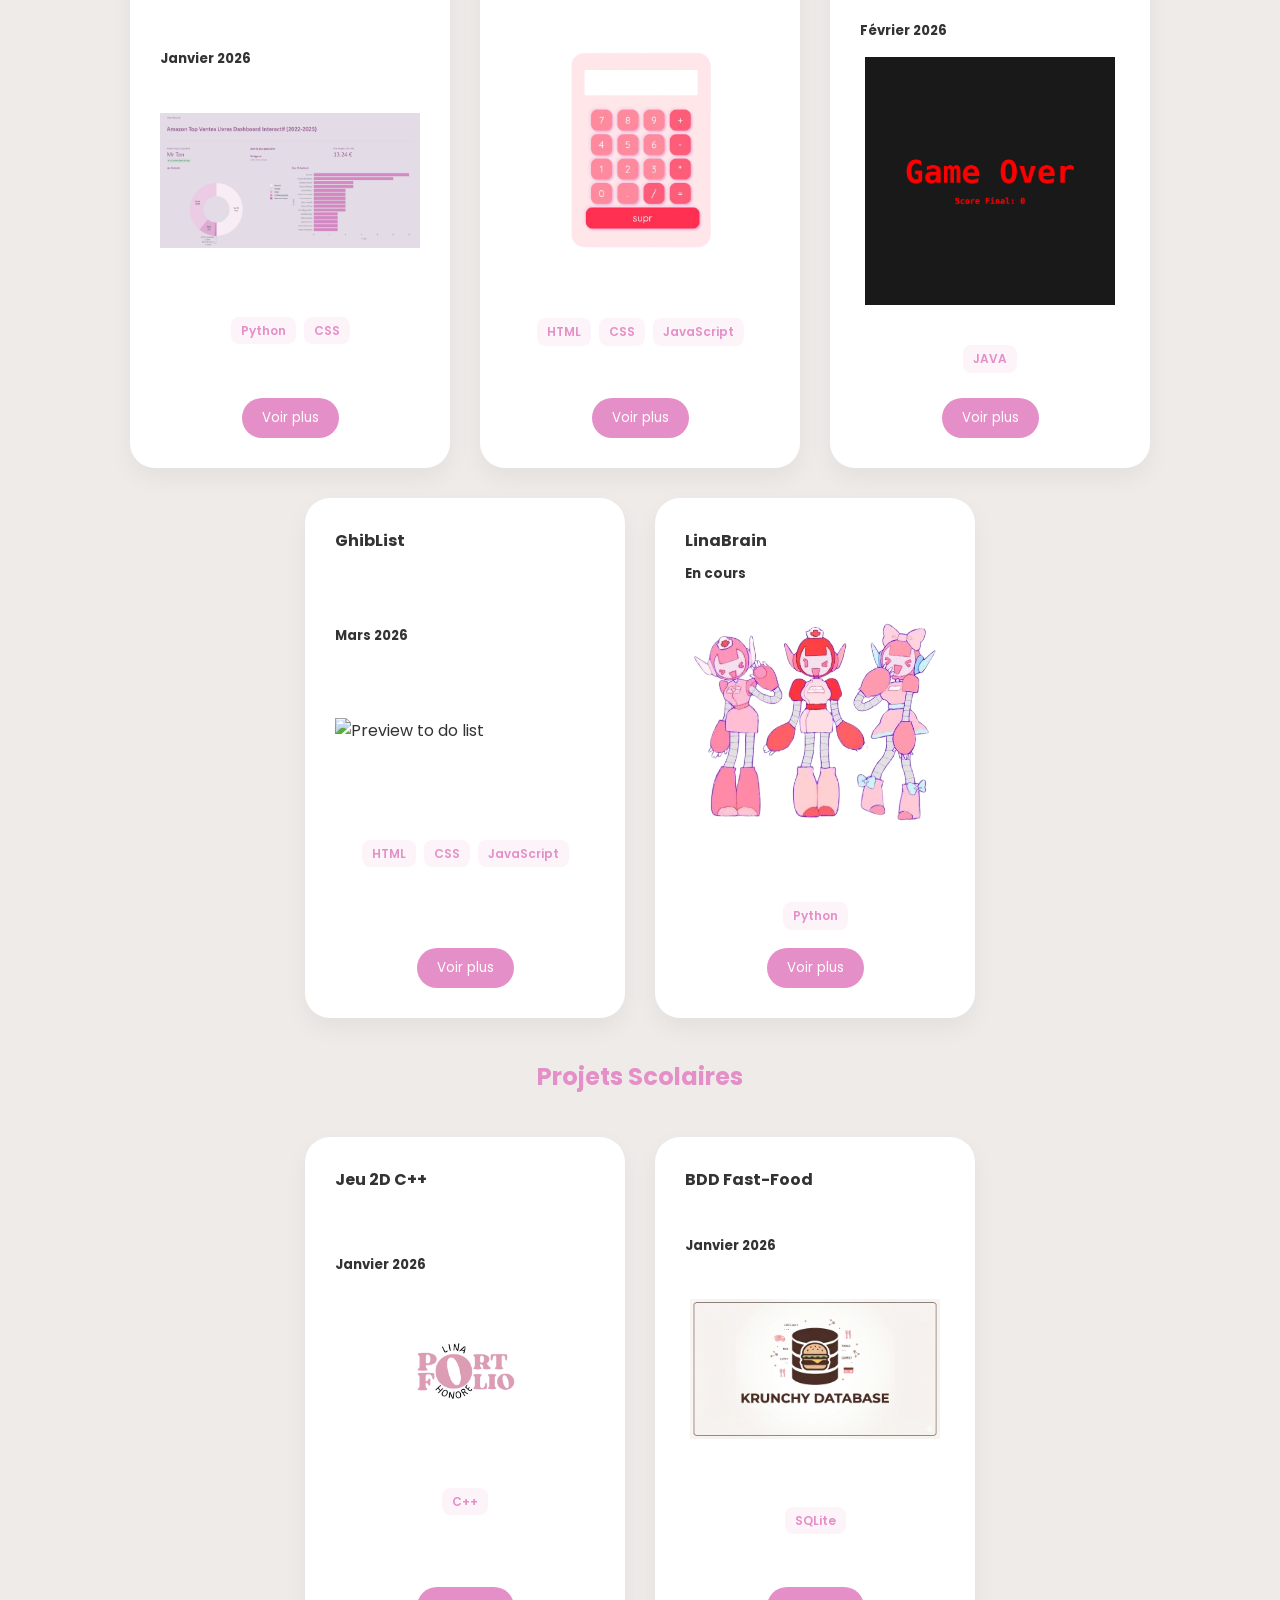
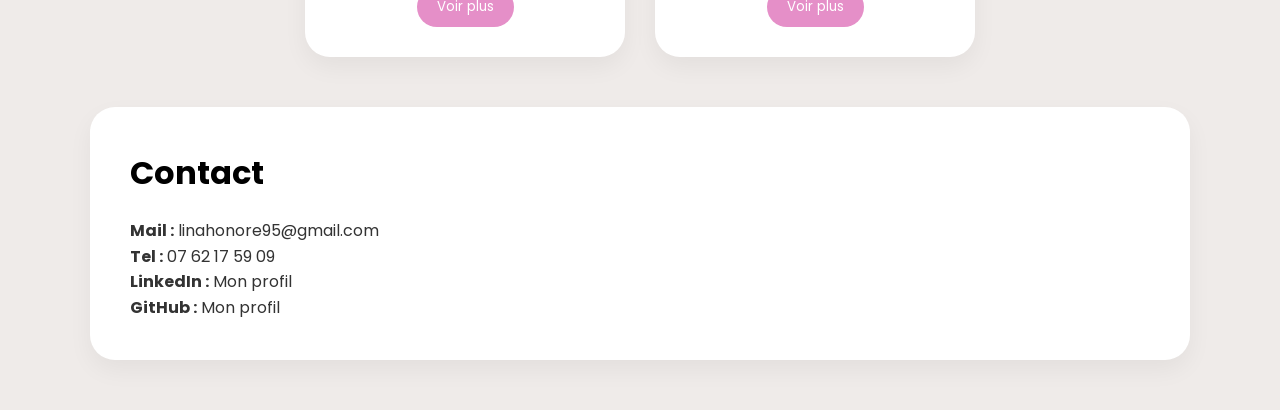
==== commit 583a5897: "réaménagement des sections" ====
--- a/portfolio/portfolio.html
+++ b/portfolio/portfolio.html
@@ -22,8 +22,6 @@
             <ul class="nav-links" id="nav-menu">
                 <li><a href="#">Accueil</a></li>
                 <li><a href="#ABT_ME">À propos de moi</a></li>
-                <li><a href="#INTERET">Centres d'intérêts</a></li>
-                <li><a href="#COMPETENCES">Compétences</a></li> 
                 <li class="dropdown">
                     <a href="#PROJECT">Projets</a>
                     <ul class="dropdown-menu">
@@ -31,10 +29,314 @@
                         <li><a href="#SCHOOL">Scolaires</a></li>
                     </ul>
                 </li>
+                <li><a href="#COMPETENCES">Compétences</a></li> 
+                <li><a href="#INTERET">Centres d'intérêts</a></li>
                 <li><a href="#CONTACT">Contact</a></li>
             </ul>
         </nav>
     </header>
+
+    <main>
+        <section id="ABT_ME" class="card-large">
+            <article>
+                <h1>À propos de moi</h1>
+                <p>Je m'appelle Lina Honoré, étudiante en <strong>2ème année de BUT Informatique, parcours A, en alternance</strong>  à l'IUT d'Orsay.</p> <p>Passionnée par l'informatique, j'aime comprendre comment les technologies fonctionnent et transformer mes idées en projets concrets.</p> <p>Je m'intéresse particulièrement au <strong>développement et aux données</strong>, domaines dans lesquels je développe mes compétences à travers des projets en Python, SQL, Java, JavaScript, HTML et C++.</p>
+            </article>
+        </section>
+
+        
+
+        
+
+        <section id="PROJECT" class="card-large">
+            <h2>Mes Projets</h2>
+        </section>
+
+        <div class="container">
+            <h3 id="PERSO">Projets Personnels</h3>
+            <div class="project-grid">
+                
+                <article class="flash-card">
+                    <div class="card-inner">
+                        <div class="card-front">
+                            <h4>Dash Board</h4>
+                            <h5>Janvier 2026</h5>
+                            <img src="images/dashboard.PNG" alt="dashboard">
+                            <div class="infos">
+                                <p>Python</p><p>CSS</p>
+                            </div>
+                            <button class="btn-flip">Voir plus</button>
+                        </div>
+                        <div class="card-back">
+                            <p>Analyse dynamique des <strong>top ventes de livres Amazon</strong> sur 4 ans. Ce projet Python m'a permis de relever le défi du Data Cleaning pour transformer un dataset brut en indicateurs visuels.</p>
+                            <div class="card-footer">
+                                <a href="https://dashboardamazon-ty3m9qspj4ftuhwtfvxdkk.streamlit.app" target="_blank" class="btn-project">Voir le Dashboard</a>
+                                <div class="sources">
+                                    <span>Aide :</span>
+                                    <a href="https://youtu.be/D0D4Pa22iG0" target="_blank">Vidéo 1</a>, 
+                                    <a href="https://youtu.be/fThcHGiTOeQ" target="_blank">Vidéo 2</a>
+                                </div>
+                                <div class="ameliorations">
+                                    <ul>Améliorations à venir : 
+                                        <li> Trier par plusieurs auteurs ou titres </li>
+                                    </ul>
+                                </div>
+                            </div>
+                            <button class="btn-flip back">Retour</button>
+                        </div>
+                    </div>
+                </article>
+
+                <article class="flash-card">
+                    <div class="card-inner">
+                        <div class="card-front">
+                            <h4>Calculatrice</h4>
+                            <img src="./images/image_calc.png" alt="Calculatrice" style="width:150px">
+                            <div class="infos">
+                                <p>HTML</p><p>CSS</p><p>JavaScript</p>
+                            </div>
+                            <button class="btn-flip">Voir plus</button>
+                        </div>
+                        <div class="card-back">
+                            <p>J'ai réalisé une calculatrice à l'aide de HTML, CSS et JavaScript. Cela a été amusant et m'a permis d'apprendre quelques bases en JS.</p>
+                            <div class="card-footer">
+                                <a href="./calculatrice/calculatrice.html" class="btn-project">Tester</a>
+                                <div class="sources">
+                                    <span>Aide :</span>
+                                    <a href="https://youtu.be/WfFWiy2Xu3M" target="_blank">Vidéo 1</a>
+                                </div>
+                                <div class="ameliorations">
+                                    <ul>Améliorations à venir : 
+                                        <li> Ajouter racine carrée </li>
+                                        <li> Parenthèses pour la priorité </li>
+                                    </ul>
+                                </div>
+                            </div>
+                            <button class="btn-flip back">Retour</button>
+                        </div>
+                    </div>
+                </article>
+
+                <article class="flash-card">
+                    <div class="card-inner">
+                        <div class="card-front">
+                            <h4>Snake</h4>
+                            <h5>Février 2026</h5>
+                            <img src="images/GAMEOVER.png" alt="Snake" style="width:250px;"> 
+                            <div class="infos">
+                                <p>JAVA</p>
+                            </div>
+                            <button class="btn-flip">Voir plus</button>
+                        </div>
+                        <div class="card-back">
+                            <p>Pour me familiariser avec le JAVA avant le début de mon S2 j'ai décidé de reproduire l'incontournable jeu du serpent mangeur de pommes.</p>
+                            <div class="card-footer">
+                                <a href="https://github.com/hnrlina/java-snake-game" target="_blank" class="btn-project">Code Source</a>
+                                <div class="sources">
+                                    <span>Aide :</span>
+                                    <a href="https://www.youtube.com/watch?v=bI6e6qjJ8JQ" target="_blank">Vidéo</a> 
+                                </div>
+                                <div class="ameliorations">
+                                    <ul>Améliorations à venir : 
+                                        <li> Travail sur le design du serpent </li>
+                                        <li> Faire apparaître plusieurs pommes </li>
+                                    </ul>
+                                </div>
+                            </div>
+                            <button class="btn-flip back">Retour</button>
+                        </div>
+                    </div>
+                </article>
+                
+                <article class="flash-card">
+                    <div class="card-inner">
+                        <div class="card-front">
+                            <h4>GhibList</h4>
+                            <h5>Mars 2026</h5>
+                           <img src="images/PreviewToDo.png" alt="Preview to do list" style="width: 1000px;">
+                            <div class="infos">
+                                <p>HTML</p><p>CSS</p><p>JavaScript</p>
+                            </div>
+                            <button class="btn-flip">Voir plus</button>
+                        </div>
+                        <div class="card-back">
+                            <p>J'aime beaucoup m'organiser et je voulais une to do list qui me corresponde, alors en faire une sur le thème de studio ghibli était un choix parfait.<br/> Elle a pour fonctionnalité d'ajouter et supprimer des tâches, d'en marquer comme terminer et elle a une barre du progression.</p>
+                            <div class="card-footer">
+                                <a href="https://hnrlina.github.io/ghiblist/" class="btn-project">Faites votre liste</a>
+                                <div class="sources">
+                                    <span>Aide :</span>
+                                    <a href="https://www.youtube.com/watch?v=G0jO8kUrg-I&t=133s" target="_blank">Vidéo</a>
+                                </div>
+                            </div>
+                            <button class="btn-flip back">Retour</button>
+                        </div>
+                    </div>
+                </article>
+                
+                <!--<article class="flash-card">
+                    <div class="card-inner">
+                        <div class="card-front">
+                            <h4>LinaBrain</h4>
+                            <h5>En cours</h5>
+                            <img src="images/pinkrobot.png" alt="Snake" style="width:250px;"> 
+                            <div class="infos">
+                                <p>Python</p>
+                            </div>
+                            <button class="btn-flip">Voir plus</button>
+                        </div>
+                        <div class="card-back">
+                            <p>Création d'un modèle de langage spécialisé par Transfer Learning.</p>
+                            <div class="card-footer">
+                                <a href="" target="_blank" class="btn-project">À venir</a>
+                            </div>
+                            <button class="btn-flip back">Retour</button>
+                        </div>
+                    </div>
+                </article>
+            </div>
+        </div>-->
+
+        <div class="container">
+            <h3 id="SCHOOL">Projets Scolaires</h3>
+            <div class="project-grid">
+                
+                <article class="flash-card">
+                    <div class="card-inner">
+                        <div class="card-front">
+                            <h4>Jeu 2D C++</h4>
+                            <h5>Janvier 2026</h5>
+                            <img src="images/logo.png" alt="C++" style="width:100px;">
+                            <div class="infos"><p>C++</p></div>
+                            <button class="btn-flip">Voir plus</button>
+                        </div>
+                        <div class="card-back">
+                            <p>Développement d'un jeu en C++ utilisant des concepts de programmation orientée objet appris en cours.</p>
+                            <div class="card-footer">
+                                <a href="https://github.com/hnrlina/MonJeuSDL2" class="btn-project">En savoir plus</a>
+                            </div>
+                            <button class="btn-flip back">Retour</button>
+                        </div>
+                    </div>
+                </article>
+
+                <article class="flash-card">
+                    <div class="card-inner">
+                        <div class="card-front">
+                            <h4>BDD Fast-Food</h4>
+                            <h5>Janvier 2026</h5>
+                            <img src="images/bdd.png" alt="SQL" style="width:250px;"> 
+                            <div class="infos"><p>SQLite</p></div>
+                            <button class="btn-flip">Voir plus</button>
+                        </div>
+                        <div class="card-back">
+                            <p>Conception et implémentation d'une base de données relationnelle SQL.</p>
+                            <div class="card-footer">
+                                <a href="https://github.com/hnrlina/BDD-FastFood/" class="btn-project">En savoir plus</a>
+                            </div>
+                            <button class="btn-flip back">Retour</button>
+                        </div>
+                    </div>
+                </article>
+
+            </div>
+        </div>
+
+        <section id="COMPETENCES" class="card-large">
+            <article class="competences">
+                <h7>Compétences techniques</h7>
+
+                 <h6>Développement Web</h6>
+                    <ul> 
+                        <li>HTML5, CSS3, JavaScript</li>
+                    </ul>
+
+                <h6>Langages & Programmation</h6>
+                    <ul> 
+                        <li>Python, Java, C++, C#</li>
+                    </ul>
+
+                <h6>Bases de données & BI</h6>
+                    <ul> 
+                        <li>SQL, PL/SQL</li>
+                        <li>Modélisation relationnelle</li>
+                        <li>Power BI, Excel avancé</li>
+                    </ul>
+
+                <h6>Systèmes & Réseaux</h6>
+                    <ul> 
+                        <li>Administration système (Linux Ubuntu, SSH)</li>
+                        <li>Configuration réseau (pérenne et volatile)</li>
+                    </ul>
+                <br/>
+                <h7>Compétences relationelles</h7>
+
+                <h6>Langues</h6>
+                    <ul> 
+                        <li>Français (Langue maternelle)</li>
+                        <li>Anglais (Niveau B2)</li>
+                        <li>Italien (Niveau B1)</li>
+                    </ul>
+
+                    <h6>Savoir-être</h6> 
+                    <ul> 
+                        <li>Autonomie</li>
+                        <li>Sens de l'écoute & Esprit d'équipe</li>
+                        <li>Grande capacité d'apprentissage</li>
+                        <li>Rigueur & Organisation</li> 
+                    </ul>
+            </article>
+        </section>
+        <section id="INTERET" class="card-large">
+            <article>
+                <h1>Centres d'intérêts</h1>
+                <ul>
+                    <li><strong>Cuisine :</strong> découverte et préparation de plats du monde.</li>
+                    <li><strong>Voyages :</strong> Italie, Espagne, Angleterre et Albanie.</li> 
+                    <li><strong>Lecture :</strong> romans contemporains et littérature spirituelle.</li> 
+                    <li><strong>Animation japonaise :</strong> Studio Ghibli, shōnen et shōjo.</li>
+                </ul>
+            </article>
+        </section>
+
+        <section id="CONTACT" class="card-large">
+            <h1>Contact</h1>
+            <p><strong>Mail :</strong> linahonore95@gmail.com</p>
+            <p><strong>Tel :</strong> 07 62 17 59 09</p>
+            <p><strong>LinkedIn :</strong> <a href="https://www.linkedin.com/in/lina-honoré-961589383" target="_blank">Mon profil</a></p>
+            <p><strong>GitHub :</strong> <a href="https://github.com/hnrlina" target="_blank">Mon profil</a></p>
+        </section>
+
+        <a href="#" class="back-to-top">↑</a>    
+    </main>
+
+    <script>
+        // --- GESTION DES FLIP CARDS ---
+        document.querySelectorAll('.btn-flip').forEach(btn => {
+            btn.addEventListener('click', function(e) {
+                e.stopPropagation(); 
+                this.closest('.flash-card').classList.toggle('is-flipped');
+            });
+        });
+
+        // --- GESTION DU MENU MOBILE ---
+        const hamburgerBtn = document.getElementById('hamburger-btn');
+        const navMenu = document.getElementById('nav-menu');
+        const navLinks = document.querySelectorAll('.nav-links a');
+
+        hamburgerBtn.addEventListener('click', () => {
+            hamburgerBtn.classList.toggle('active');
+            navMenu.classList.toggle('active');
+        });
+
+        navLinks.forEach(link => {
+            link.addEventListener('click', () => {
+                hamburgerBtn.classList.remove('active');
+                navMenu.classList.remove('active');
+            });
+        });
+    </script>
+</body>
+</html>    </header>
 
     <main>
         <section id="ABT_ME" class="card-large">
--- a/portfolio/portfolio.css
+++ b/portfolio/portfolio.css
@@ -4,6 +4,7 @@
     --bg-card: #FFFFFF;
     --bg-nav: #EFEBE9;
     --accent: #E58FC8;
+    --darkpink: #E773C3;
     --text-dark: #333333;
     --text-black: #000000;
     --shadow-soft: 0 10px 25px rgba(0, 0, 0, 0.05);
@@ -150,6 +151,9 @@
     margin: 30px 0 15px;
     color: var(--accent);
 }
+
+h6{font-size: 1rem; margin-bottom: 20px; color: var(--darkpink);}
+h7{font-size: 1.3rem; margin-bottom: 20px; color: var(--text-black); font-weight: bold;}
 
 /* flashcards */
 .project-grid {
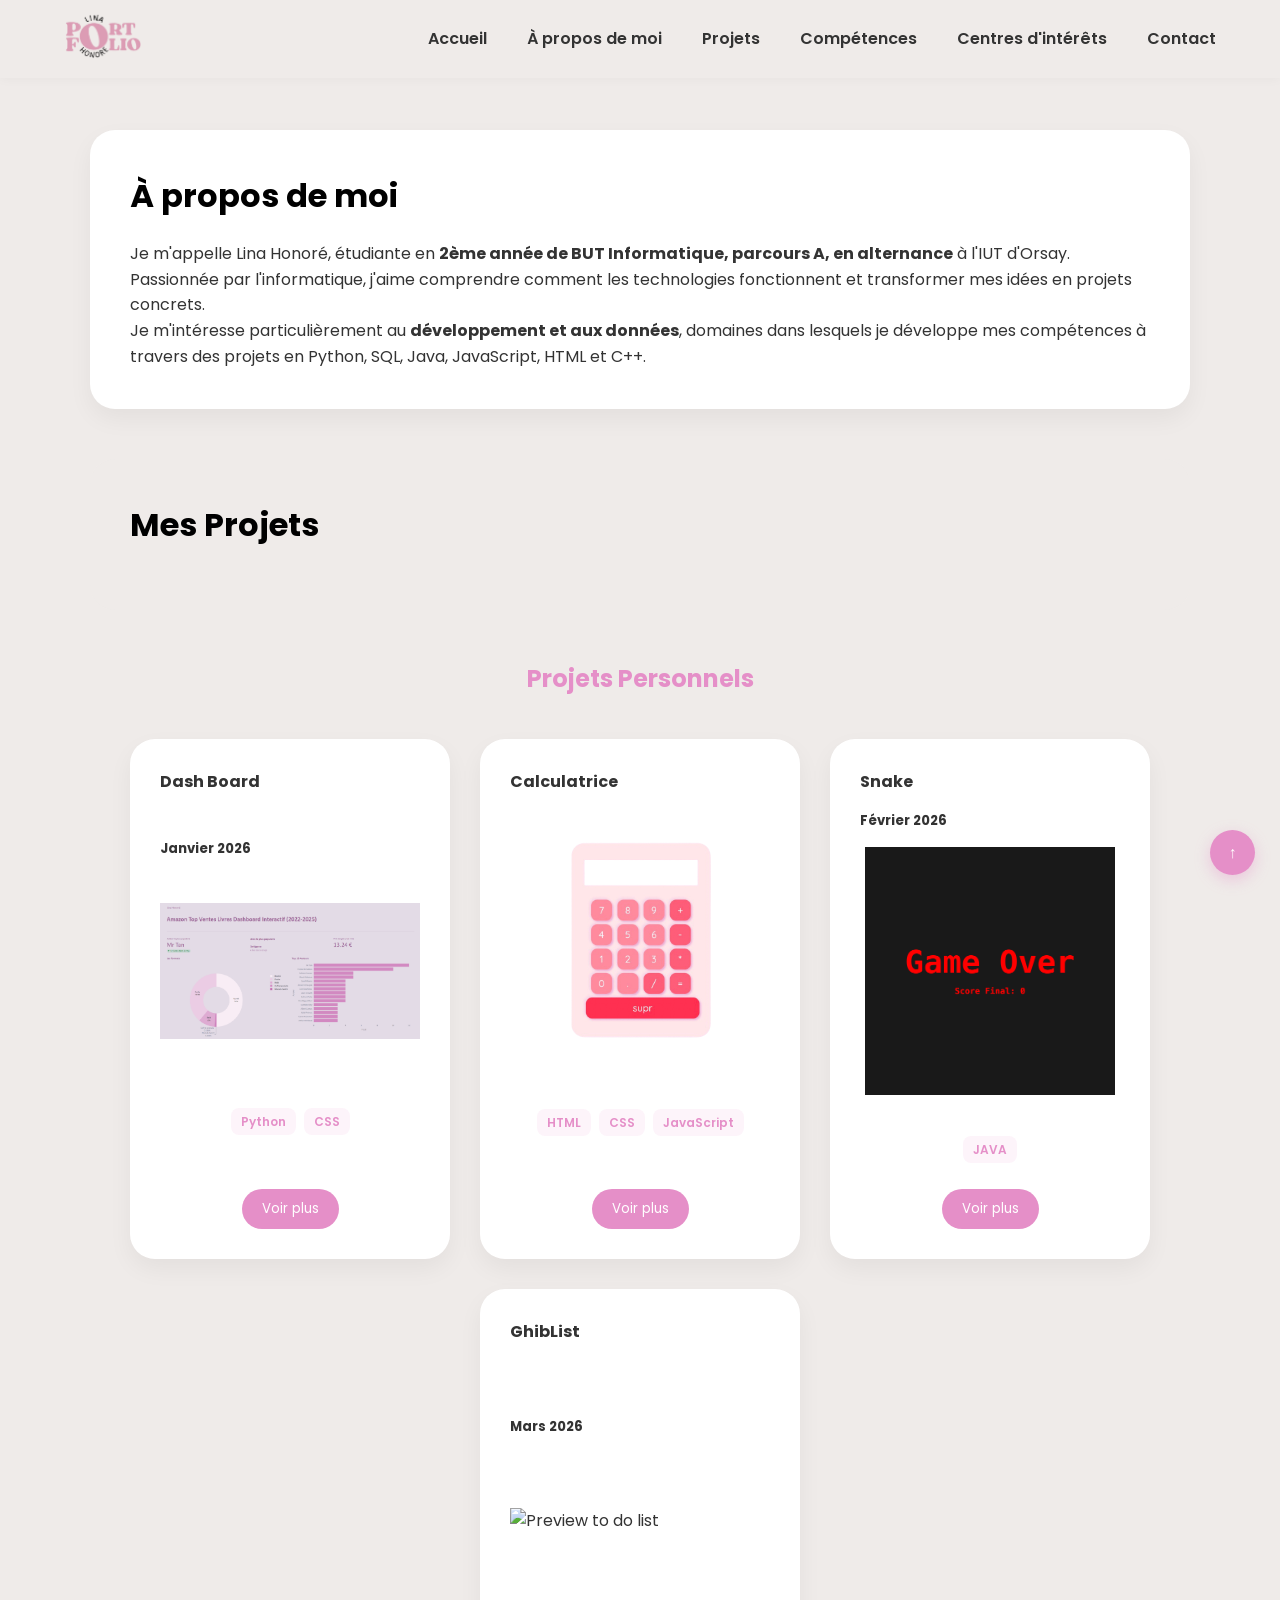
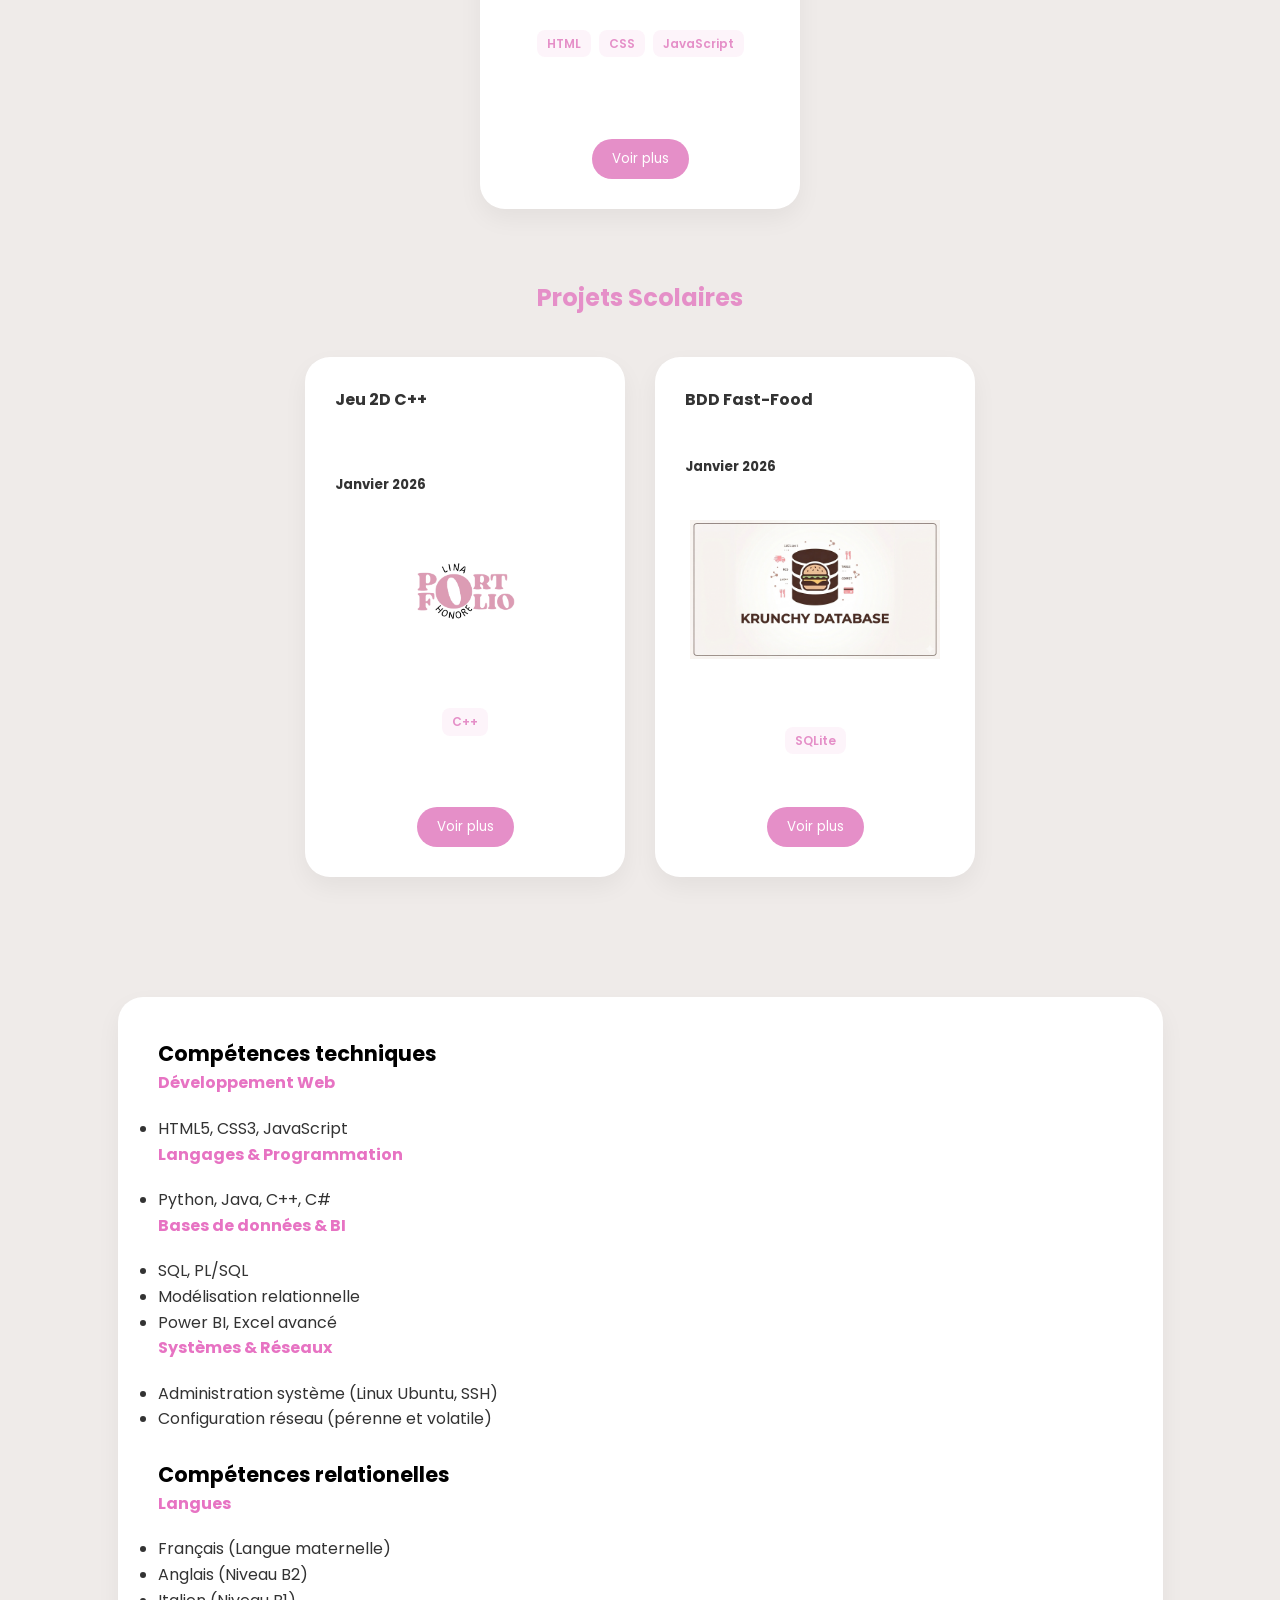
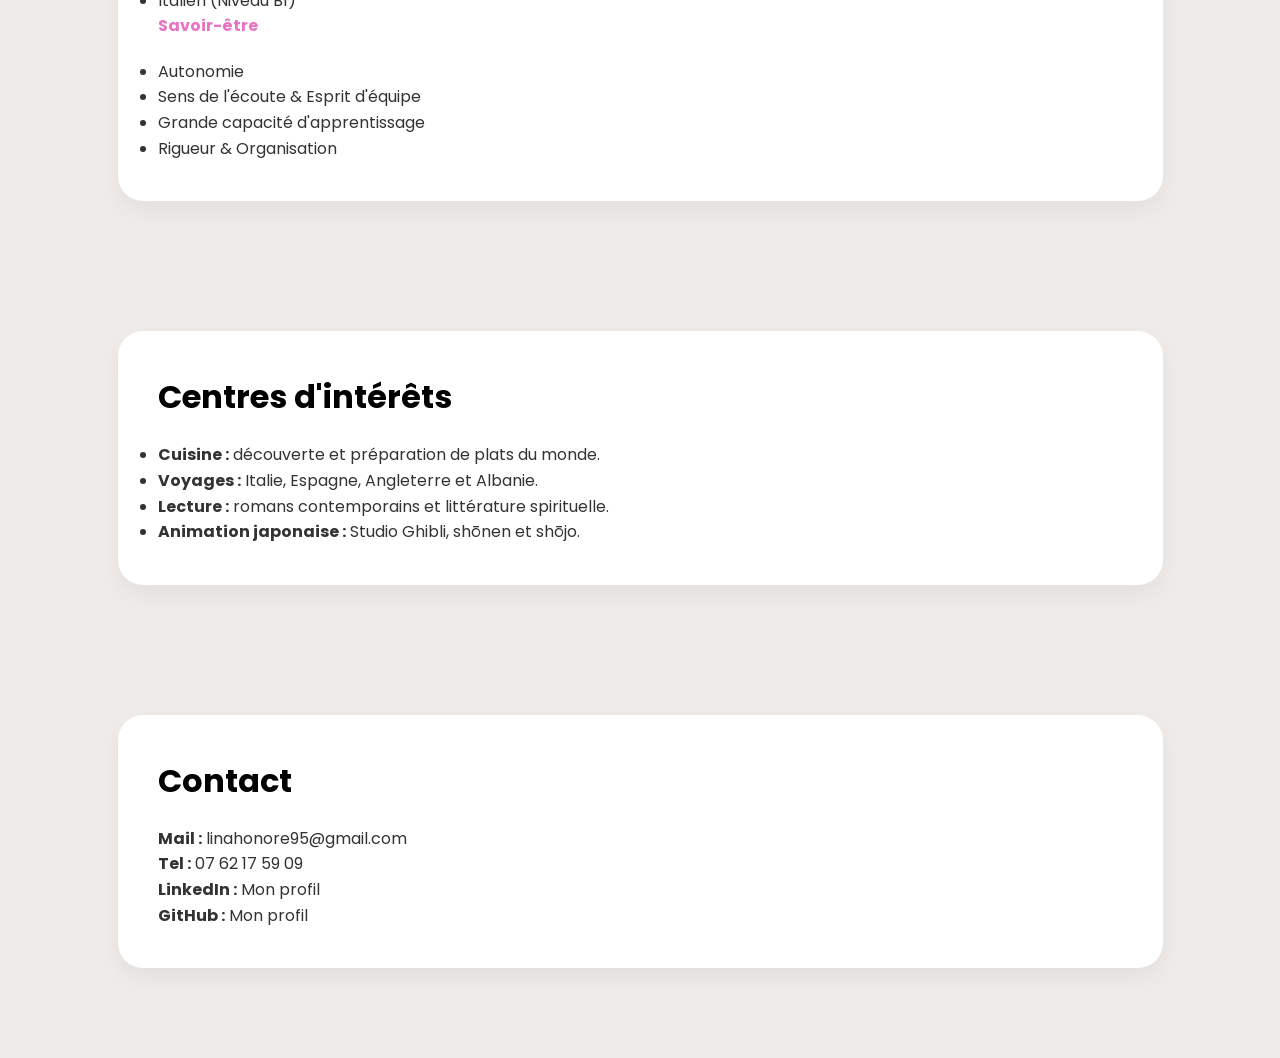
==== commit ada1b375: "bon code" ====
--- a/portfolio/portfolio.html
+++ b/portfolio/portfolio.html
@@ -336,306 +336,4 @@
         });
     </script>
 </body>
-</html>    </header>
-
-    <main>
-        <section id="ABT_ME" class="card-large">
-            <article>
-                <h1>À propos de moi</h1>
-                <p>Je m'appelle Lina Honoré et je suis actuellement en <bold>1ère année de BUT Informatique</bold> à l'IUT d'Orsay.</p>
-                <p>J'ai eu le baccalauréat général (NSI, Mathématiques) avec mention Bien en 2025.</p>
-                <p>J'ai choisi le monde de l'informatique car c'est un domaine qui me passionne. Grâce à lui je peux répondre à plein de questions que je me pose. Comment cette application fonctionne-t-elle ? <br>Comment sont gérées mes données dans les différentes institutions ? Mais surtout comment puis-je maîtriser tous ces sujets ?</p>
-                <p>Les données sont l'aspect du monde informatique qui m'intrigue le plus. C'est pourquoi je développe des projets en Python, SQL ou Java, sans pour autant délaisser le HTML (ce portfolio en est la preuve), le C++ ou le JavaScript.</p>
-            </article>
-        </section>
-
-        <section id="INTERET" class="card-large">
-            <article>
-                <h1>Centres d'intérêts</h1>
-                <ul>
-                    <li> Cuisine : Plats du monde.</li>
-                    <li> Voyages : Italie, Espagne, Angleterre.</li>
-                    <li> Lecture : David Foenkinos, Suzanna de Ferrières, Pierre de Martin de Viviés.</li>
-                    <li>Animation japonaise : Studio Ghibli, Shonen, Shojo.</li>
-                </ul>
-            </article>
-        </section>
-
-        <section id="COMPETENCES" class="card-large">
-            <article class="competences">
-                <h1>Compétences techniques</h1>
-
-                 <h3>Développement Web</h3>
-                    <ul> 
-                        <li>HTML5, CSS3, JavaScript</li>
-                    </ul>
-
-                <h3>Langages & Programmation</h3>
-                    <ul> 
-                        <li>Python, Java, C++, C#</li>
-                    </ul>
-
-                <h3>Bases de données & BI</h3>
-                    <ul> 
-                        <li>SQL, PL/SQL</li>
-                        <li>Modélisation relationnelle</li>
-                        <li>Power BI, Excel avancé</li>
-                    </ul>
-
-                <h3>Systèmes & Réseaux</h3>
-                    <ul> 
-                        <li>Administration système (Linux Ubuntu, SSH)</li>
-                        <li>Configuration réseau (pérenne et volatile)</li>
-                    </ul>
-                <br/>
-                <h1>Compétences relationelles</h1>
-
-                <h3>Langues</h3>
-                    <ul> 
-                        <li>Français (Langue maternelle)</li>
-                        <li>Anglais (Niveau B2)</li>
-                        <li>Italien (Niveau B1)</li>
-                    </ul>
-
-                    <h3>Savoir-être</h3> 
-                    <ul> 
-                        <li>Autonomie</li>
-                        <li>Sens de l'écoute & Esprit d'équipe</li>
-                        <li>Grande capacité d'apprentissage</li>
-                        <li>Rigueur & Organisation</li> 
-                    </ul>
-            </article>
-        </section>
-
-        <section id="PROJECT" class="card-large">
-            <h2>Mes Projets</h2>
-        </section>
-
-        <div class="container">
-            <h3 id="PERSO">Projets Personnels</h3>
-            <div class="project-grid">
-                
-                <article class="flash-card">
-                    <div class="card-inner">
-                        <div class="card-front">
-                            <h4>Dash Board</h4>
-                            <h5>Janvier 2026</h5>
-                            <img src="images/dashboard.PNG" alt="dashboard">
-                            <div class="infos">
-                                <p>Python</p><p>CSS</p>
-                            </div>
-                            <button class="btn-flip">Voir plus</button>
-                        </div>
-                        <div class="card-back">
-                            <p>Analyse dynamique des <strong>top ventes de livres Amazon</strong> sur 4 ans. Ce projet Python m'a permis de relever le défi du Data Cleaning pour transformer un dataset brut en indicateurs visuels.</p>
-                            <div class="card-footer">
-                                <a href="https://dashboardamazon-ty3m9qspj4ftuhwtfvxdkk.streamlit.app" target="_blank" class="btn-project">Voir le Dashboard</a>
-                                <div class="sources">
-                                    <span>Aide :</span>
-                                    <a href="https://youtu.be/D0D4Pa22iG0" target="_blank">Vidéo 1</a>, 
-                                    <a href="https://youtu.be/fThcHGiTOeQ" target="_blank">Vidéo 2</a>
-                                </div>
-                                <div class="ameliorations">
-                                    <ul>Améliorations à venir : 
-                                        <li> Trier par plusieurs auteurs ou titres </li>
-                                    </ul>
-                                </div>
-                            </div>
-                            <button class="btn-flip back">Retour</button>
-                        </div>
-                    </div>
-                </article>
-
-                <article class="flash-card">
-                    <div class="card-inner">
-                        <div class="card-front">
-                            <h4>Calculatrice</h4>
-                            <img src="./images/image_calc.png" alt="Calculatrice" style="width:150px">
-                            <div class="infos">
-                                <p>HTML</p><p>CSS</p><p>JavaScript</p>
-                            </div>
-                            <button class="btn-flip">Voir plus</button>
-                        </div>
-                        <div class="card-back">
-                            <p>J'ai réalisé une calculatrice à l'aide de HTML, CSS et JavaScript. Cela a été amusant et m'a permis d'apprendre quelques bases en JS.</p>
-                            <div class="card-footer">
-                                <a href="./calculatrice/calculatrice.html" class="btn-project">Tester</a>
-                                <div class="sources">
-                                    <span>Aide :</span>
-                                    <a href="https://youtu.be/WfFWiy2Xu3M" target="_blank">Vidéo 1</a>
-                                </div>
-                                <div class="ameliorations">
-                                    <ul>Améliorations à venir : 
-                                        <li> Ajouter racine carrée </li>
-                                        <li> Parenthèses pour la priorité </li>
-                                    </ul>
-                                </div>
-                            </div>
-                            <button class="btn-flip back">Retour</button>
-                        </div>
-                    </div>
-                </article>
-
-                <article class="flash-card">
-                    <div class="card-inner">
-                        <div class="card-front">
-                            <h4>Snake</h4>
-                            <h5>Février 2026</h5>
-                            <img src="images/GAMEOVER.png" alt="Snake" style="width:250px;"> 
-                            <div class="infos">
-                                <p>JAVA</p>
-                            </div>
-                            <button class="btn-flip">Voir plus</button>
-                        </div>
-                        <div class="card-back">
-                            <p>Pour me familiariser avec le JAVA avant le début de mon S2 j'ai décidé de reproduire l'incontournable jeu du serpent mangeur de pommes.</p>
-                            <div class="card-footer">
-                                <a href="https://github.com/hnrlina/java-snake-game" target="_blank" class="btn-project">Code Source</a>
-                                <div class="sources">
-                                    <span>Aide :</span>
-                                    <a href="https://www.youtube.com/watch?v=bI6e6qjJ8JQ" target="_blank">Vidéo</a> 
-                                </div>
-                                <div class="ameliorations">
-                                    <ul>Améliorations à venir : 
-                                        <li> Travail sur le design du serpent </li>
-                                        <li> Faire apparaître plusieurs pommes </li>
-                                    </ul>
-                                </div>
-                            </div>
-                            <button class="btn-flip back">Retour</button>
-                        </div>
-                    </div>
-                </article>
-                
-                <article class="flash-card">
-                    <div class="card-inner">
-                        <div class="card-front">
-                            <h4>GhibList</h4>
-                            <h5>Mars 2026</h5>
-                           <img src="images/PreviewToDo.png" alt="Preview to do list" style="width: 1000px;">
-                            <div class="infos">
-                                <p>HTML</p><p>CSS</p><p>JavaScript</p>
-                            </div>
-                            <button class="btn-flip">Voir plus</button>
-                        </div>
-                        <div class="card-back">
-                            <p>J'aime beaucoup m'organiser et je voulais une to do list qui me corresponde, alors en faire une sur le thème de studio ghibli était un choix parfait.<br/> Elle a pour fonctionnalité d'ajouter et supprimer des tâches, d'en marquer comme terminer et elle a une barre du progression.</p>
-                            <div class="card-footer">
-                                <a href="https://hnrlina.github.io/ghiblist/" class="btn-project">Faites votre liste</a>
-                                <div class="sources">
-                                    <span>Aide :</span>
-                                    <a href="https://www.youtube.com/watch?v=G0jO8kUrg-I&t=133s" target="_blank">Vidéo</a>
-                                </div>
-                            </div>
-                            <button class="btn-flip back">Retour</button>
-                        </div>
-                    </div>
-                </article>
-                
-                <article class="flash-card">
-                    <div class="card-inner">
-                        <div class="card-front">
-                            <h4>LinaBrain</h4>
-                            <h5>En cours</h5>
-                            <img src="images/pinkrobot.png" alt="Snake" style="width:250px;"> 
-                            <div class="infos">
-                                <p>Python</p>
-                            </div>
-                            <button class="btn-flip">Voir plus</button>
-                        </div>
-                        <div class="card-back">
-                            <p>Création d'un modèle de langage spécialisé par Transfer Learning.</p>
-                            <div class="card-footer">
-                                <a href="" target="_blank" class="btn-project">À venir</a>
-                            </div>
-                            <button class="btn-flip back">Retour</button>
-                        </div>
-                    </div>
-                </article>
-            </div>
-        </div>
-
-        <div class="container">
-            <h3 id="SCHOOL">Projets Scolaires</h3>
-            <div class="project-grid">
-                
-                <article class="flash-card">
-                    <div class="card-inner">
-                        <div class="card-front">
-                            <h4>Jeu 2D C++</h4>
-                            <h5>Janvier 2026</h5>
-                            <img src="images/logo.png" alt="C++" style="width:100px;">
-                            <div class="infos"><p>C++</p></div>
-                            <button class="btn-flip">Voir plus</button>
-                        </div>
-                        <div class="card-back">
-                            <p>Développement d'un jeu en C++ utilisant des concepts de programmation orientée objet appris en cours.</p>
-                            <div class="card-footer">
-                                <a href="https://github.com/hnrlina/MonJeuSDL2" class="btn-project">En savoir plus</a>
-                            </div>
-                            <button class="btn-flip back">Retour</button>
-                        </div>
-                    </div>
-                </article>
-
-                <article class="flash-card">
-                    <div class="card-inner">
-                        <div class="card-front">
-                            <h4>BDD Fast-Food</h4>
-                            <h5>Janvier 2026</h5>
-                            <img src="images/bdd.png" alt="SQL" style="width:250px;"> 
-                            <div class="infos"><p>SQLite</p></div>
-                            <button class="btn-flip">Voir plus</button>
-                        </div>
-                        <div class="card-back">
-                            <p>Conception et implémentation d'une base de données relationnelle SQL.</p>
-                            <div class="card-footer">
-                                <a href="https://github.com/hnrlina/BDD-FastFood/" class="btn-project">En savoir plus</a>
-                            </div>
-                            <button class="btn-flip back">Retour</button>
-                        </div>
-                    </div>
-                </article>
-
-            </div>
-        </div>
-
-        <section id="CONTACT" class="card-large">
-            <h1>Contact</h1>
-            <p><strong>Mail :</strong> linahonore95@gmail.com</p>
-            <p><strong>Tel :</strong> 07 62 17 59 09</p>
-            <p><strong>LinkedIn :</strong> <a href="https://www.linkedin.com/in/lina-honoré-961589383" target="_blank">Mon profil</a></p>
-            <p><strong>GitHub :</strong> <a href="https://github.com/hnrlina" target="_blank">Mon profil</a></p>
-        </section>
-
-        <a href="#" class="back-to-top">↑</a>    
-    </main>
-
-    <script>
-        // --- GESTION DES FLIP CARDS ---
-        document.querySelectorAll('.btn-flip').forEach(btn => {
-            btn.addEventListener('click', function(e) {
-                e.stopPropagation(); 
-                this.closest('.flash-card').classList.toggle('is-flipped');
-            });
-        });
-
-        // --- GESTION DU MENU MOBILE ---
-        const hamburgerBtn = document.getElementById('hamburger-btn');
-        const navMenu = document.getElementById('nav-menu');
-        const navLinks = document.querySelectorAll('.nav-links a');
-
-        hamburgerBtn.addEventListener('click', () => {
-            hamburgerBtn.classList.toggle('active');
-            navMenu.classList.toggle('active');
-        });
-
-        navLinks.forEach(link => {
-            link.addEventListener('click', () => {
-                hamburgerBtn.classList.remove('active');
-                navMenu.classList.remove('active');
-            });
-        });
-    </script>
-</body>
 </html>
